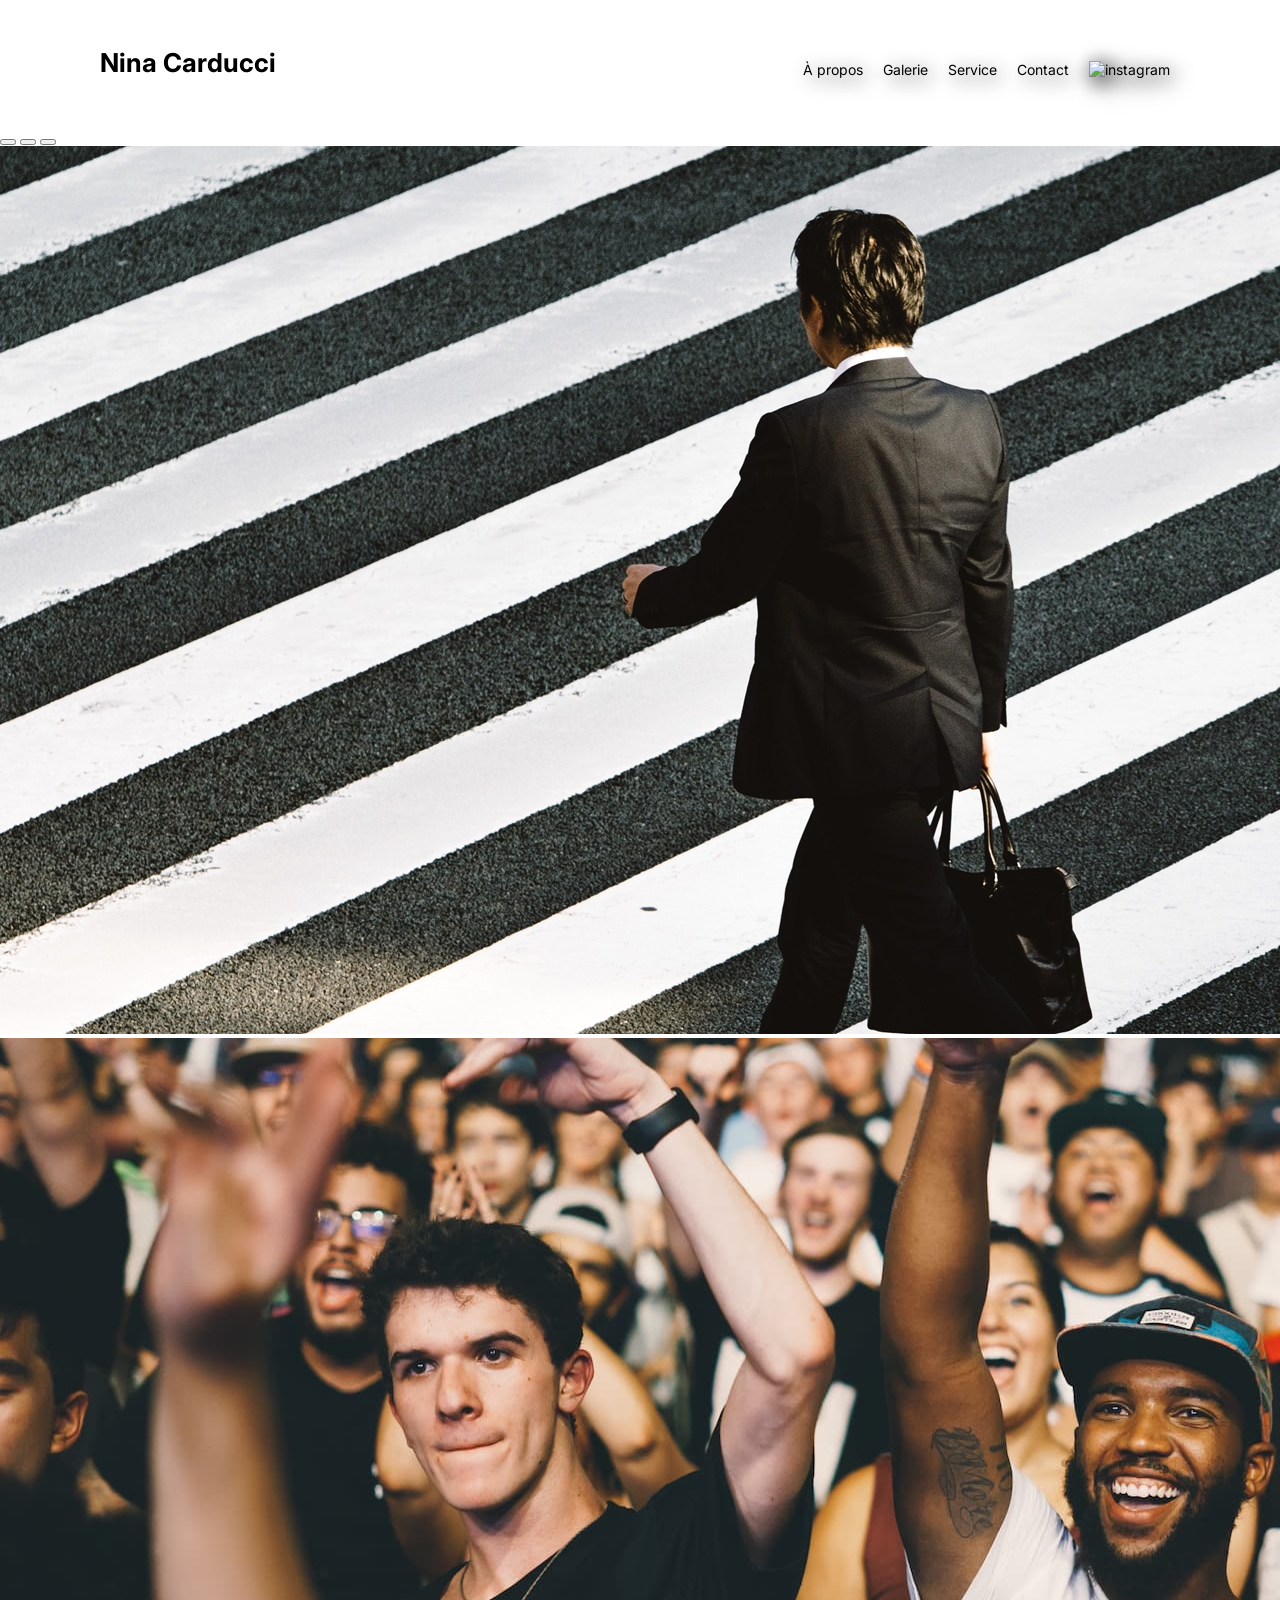
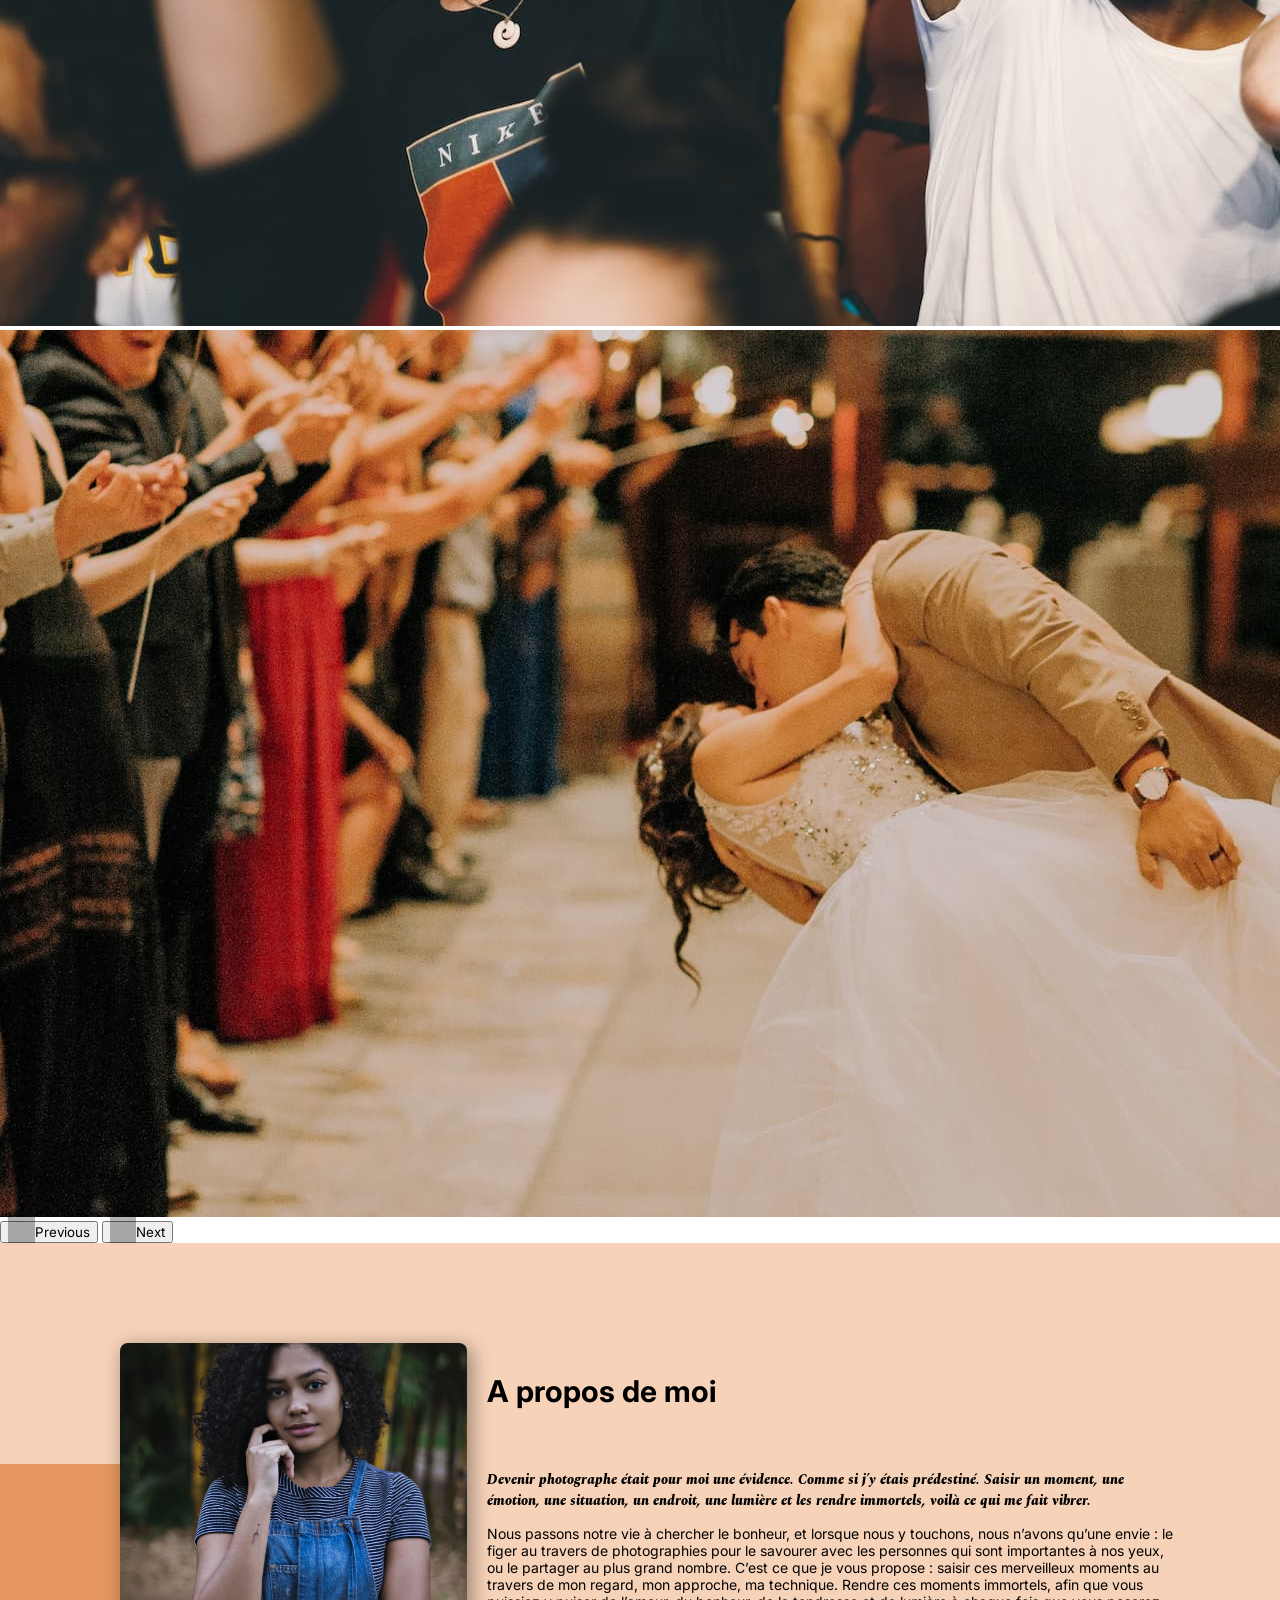
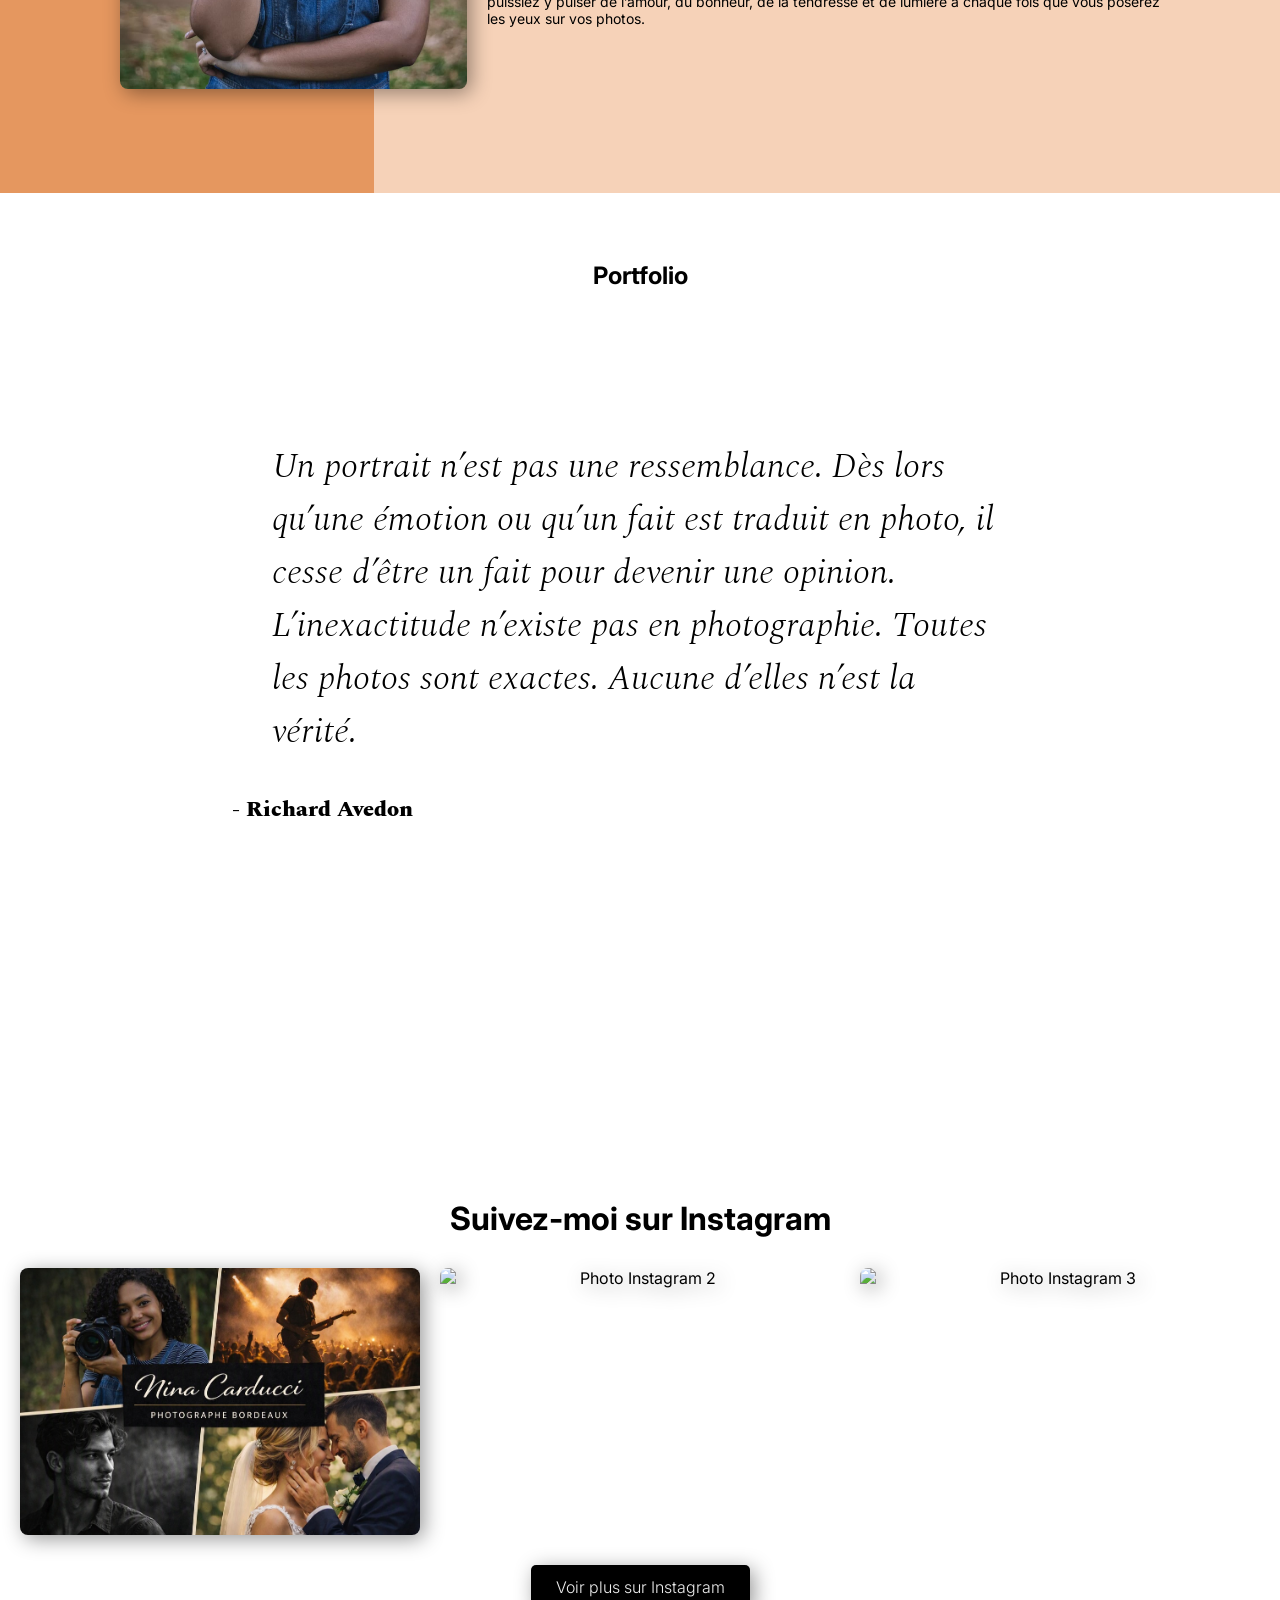
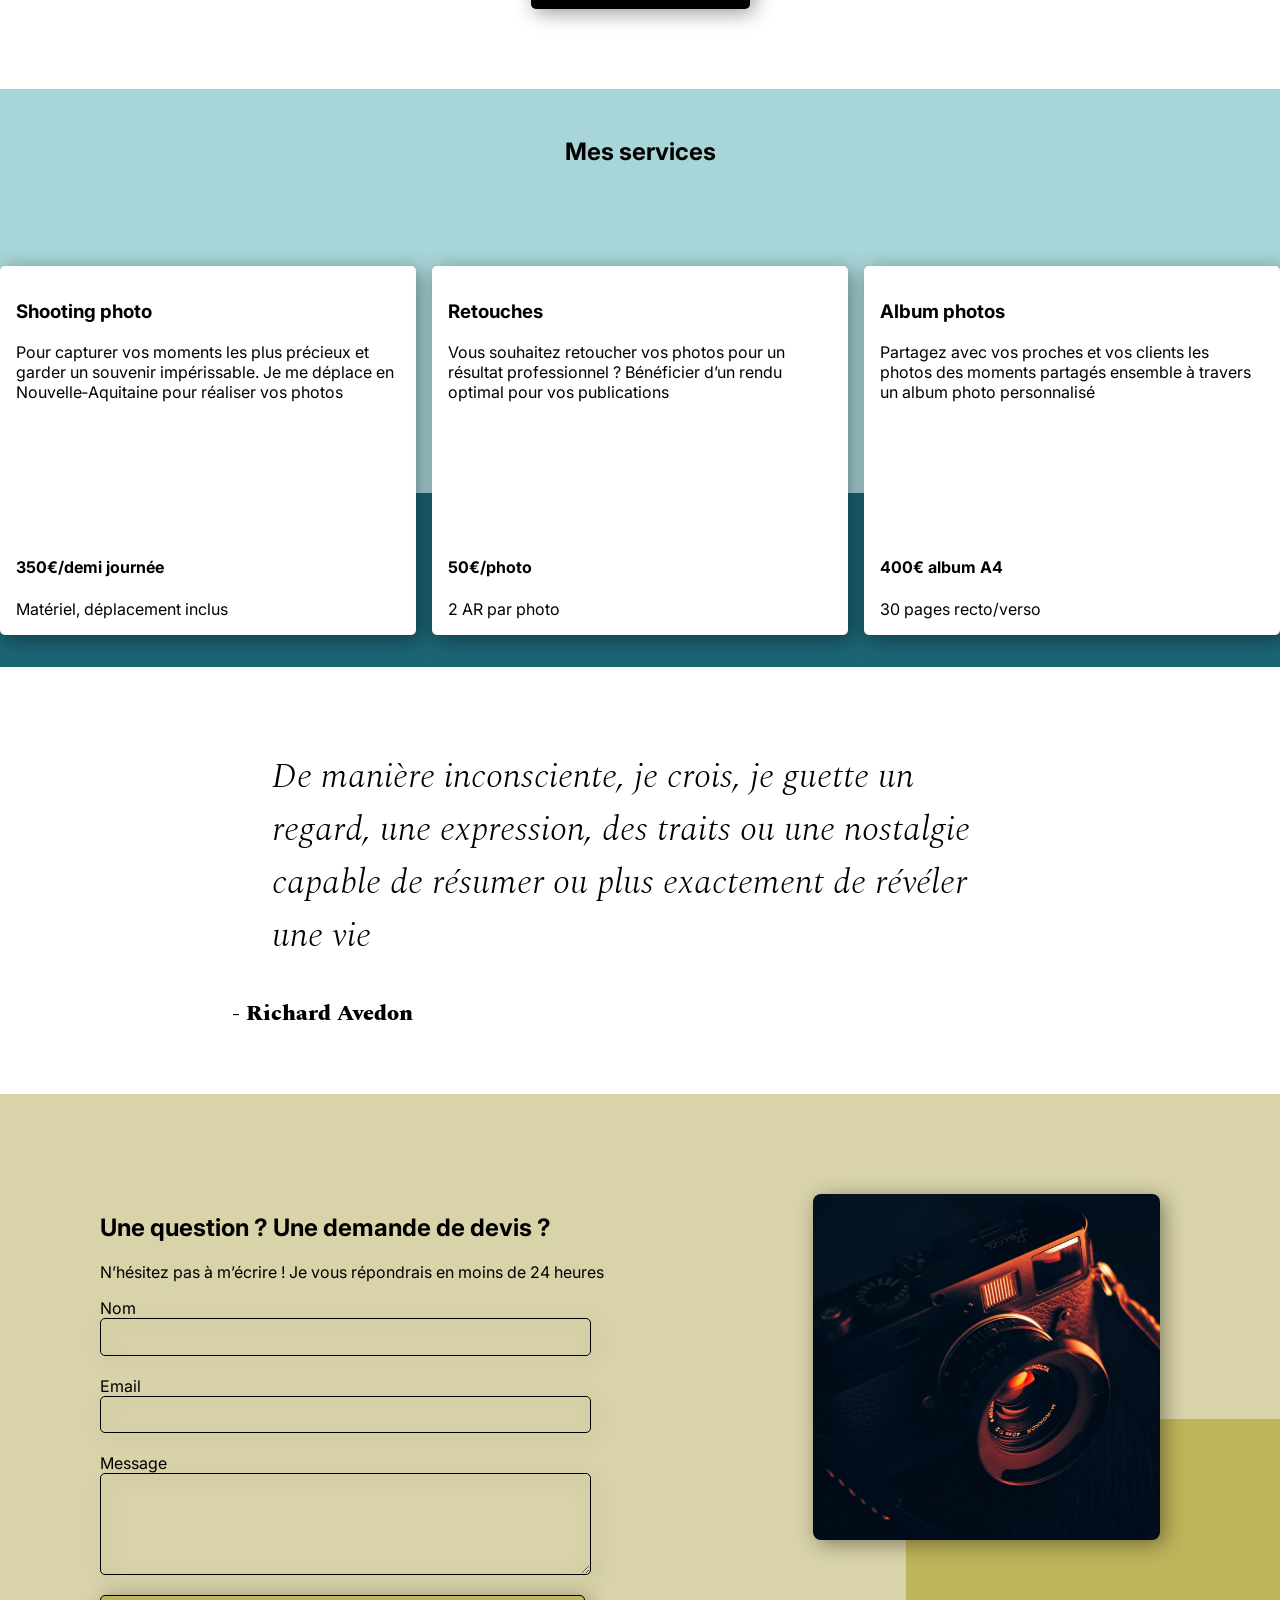
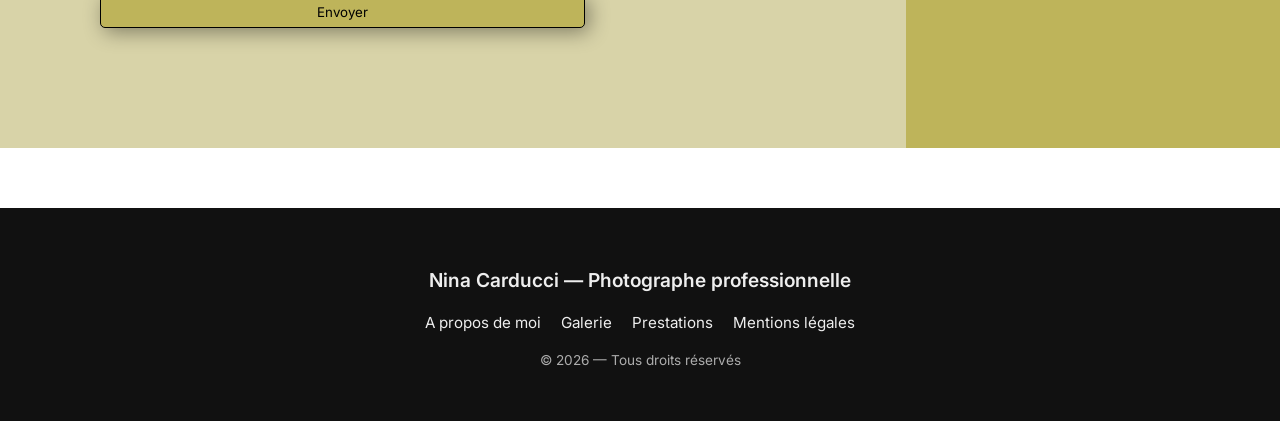
==== index.html @ afb236ce "server sensible casse" ====
<!doctype html>
<html lang="fr">
  <head>
    <meta charset="UTF-8" />
    <title>
      Nina Carducci – Photographie artistique & portraits - Nouvelle-Aquitaine
    </title>
    <meta
      name="description"
      content="Nina Carducci – Shooting photo dès 350€, retouche & albums en Nouvelle-Aquitaine"
    />
    <meta name="viewport" content="width=device-width, initial-scale=1.0" />

    <!-- Open Graph -->
    <meta
      property="og:title"
      content="Nina Carducci – Photographe professionnelle à Bordeaux"
    />
    <meta
      property="og:description"
      content="Photographe spécialisée en portraits, concerts et événements. Découvrez mon portfolio et mes prestations."
    />
    <meta property="og:type" content="website" />
    <meta
      property="og:url"
      content="https://taodev974.github.io/Nina-Carducci-Dev/"
    />
    <meta
      property="og:image"
      content="https://taodev974.github.io/Nina-Carducci-Dev/assets/images/nina-carducci-og.jpg"
    />
    <meta property="og:image:width" content="1200" />
    <meta property="og:image:height" content="630" />
    <meta property="og:locale" content="fr_FR" />

    <!-- Twitter Card -->
    <meta name="twitter:card" content="summary_large_image" />
    <meta
      name="twitter:title"
      content="Nina Carducci – Photographe professionnelle à Bordeaux"
    />
    <meta
      name="twitter:description"
      content="Photographe spécialisée en portraits, concerts et événements. Découvrez mon portfolio et mes prestations."
    />
    <meta
      name="twitter:image"
      content="https://taodev974.github.io/Nina-Carducci-Dev/assets/images/nina-carducci-og.jpg"
    />

    <link rel="stylesheet" href="./assets/bootstrap/bootstrap.css" />
    <link rel="stylesheet" href="./assets/style.css" />

    <link rel="preconnect" href="https://fonts.googleapis.com" />
    <link rel="preconnect" href="https://fonts.gstatic.com" crossorigin />
    <link
      href="https://fonts.googleapis.com/css2?family=Inter&family=Spectral:ital,wght@0,400;1,300;1,400;1,800&display=swap"
      rel="stylesheet"
    />
    <script type="application/ld+json">
      {
        "@context": "https://schema.org",
        "@type": "LocalBusiness",
        "name": "Nina Carducci",
        "image": "https://tonsite.com/assets/images/nina-carducci.jpg",
        "url": "https://taodev974.github.io/Nina-Carducci-Dev/",
        "telephone": "+33 5 56 67 78 89",
        "priceRange": "€€",
        "address": {
          "@type": "PostalAddress",
          "streetAddress": "68 avenue Alsace-Lorraine",
          "addressLocality": "Bordeaux",
          "postalCode": "33200",
          "addressCountry": "FR"
        },
        "geo": {
          "@type": "GeoCoordinates",
          "latitude": 44.846,
          "longitude": -0.58
        },
        "sameAs": ["https://www.instagram.com/ninacarducci.photo"],
        "areaServed": "Nouvelle‑Aquitaine",
        "openingHoursSpecification": {
          "@type": "OpeningHoursSpecification",
          "dayOfWeek": ["Monday", "Tuesday", "Wednesday", "Thursday", "Friday"],
          "opens": "10:00",
          "closes": "19:00"
        },
        "description": "Photographe artistique et portraitiste basée à Bordeaux. Shooting dès 350€, retouches professionnelles et albums."
      }
    </script>
    <script
      src="https://code.jquery.com/jquery-3.4.1.min.js"
      integrity="sha256-CSXorXvZcTkaix6Yvo6HppcZGetbYMGWSFlBw8HfCJo="
      crossorigin="anonymous"
      defer
    ></script>
    <script src="./assets/bootstrap/bootstrap.bundle.min.js" defer></script>

    <script src="./assets/maugallery.js" defer></script>
    <script src="./assets/scripts.js" defer></script>
  </head>
  <body>
    <main>
      <header>
        <div class="top-header">
          <h1 class="name">Nina Carducci</h1>
          <nav>
            <div class="nav">
              <ul>
                <li><a href="#about">À propos</a></li>
                <li><a href="#gallery">Galerie</a></li>
                <li><a href="#services">Service</a></li>
                <li><a href="#contact">Contact</a></li>
                <li>
                  <a
                    class="social-link"
                    href="https://www.instagram.com/ninacarducci.photo/?hl=fr"
                    target="_blank"
                    ><img src="assets/images/instagram.png" alt="instagram"
                  /></a>
                </li>
              </ul>
            </div>
          </nav>
        </div>
        <div id="header">
          <div
            id="carouselExampleIndicators"
            class="carousel slide"
            data-bs-ride="carousel"
          >
            <div class="carousel-indicators">
              <button
                type="button"
                data-bs-target="#carouselExampleIndicators"
                data-bs-slide-to="0"
                class="active"
                aria-current="true"
                aria-label="Slide 1"
              ></button>
              <button
                type="button"
                data-bs-target="#carouselExampleIndicators"
                data-bs-slide-to="1"
                aria-label="Slide 2"
              ></button>
              <button
                type="button"
                data-bs-target="#carouselExampleIndicators"
                data-bs-slide-to="2"
                aria-label="Slide 3"
              ></button>
            </div>
            <div class="carousel-inner">
              <div class="carousel-item active">
                <img
                  src="./assets/images/slider/ryoji-iwata-wUZjnOv7t0g-unsplash-1920.jpg"
                  class="d-block w-100"
                  alt="zone piéton"
                  srcset="
                    ./assets/images/slider/ryoji-iwata-wUZjnOv7t0g-unsplash-1920.webp 2x,
                    ./assets/images/slider/ryoji-iwata-wUZjnOv7t0g-unsplash-1920.jpg  1x
                  "
                />
              </div>
              <div class="carousel-item">
                <img
                  src="./assets/images/slider/nicholas-green-nPz8akkUmDI-unsplash-1920.jpg"
                  class="d-block w-100"
                  alt="Foule concert"
                  srcset="
                    ./assets/images/slider/nicholas-green-nPz8akkUmDI-unsplash-1920.webp 2x,
                    ./assets/images/slider/nicholas-green-nPz8akkUmDI-unsplash-1920.jpg  1x
                  "
                />
              </div>
              <div class="carousel-item">
                <img
                  src="./assets/images/slider/edward-cisneros-3_h6-1NPDGw-unsplash-1920.jpg"
                  class="d-block w-100"
                  alt="Les mariés dansent"
                  srcset="
                    ./assets/images/slider/edward-cisneros-3_h6-1NPDGw-unsplash-1920.webp 2x,
                    ./assets/images/slider/edward-cisneros-3_h6-1NPDGw-unsplash-1920.jpg  1x
                  "
                />
              </div>
            </div>
            <button
              class="carousel-control-prev"
              type="button"
              data-bs-target="#carouselExampleIndicators"
              data-bs-slide="prev"
            >
              <span
                class="carousel-control-prev-icon"
                aria-hidden="true"
              ></span>
              <span class="visually-hidden">Previous</span>
            </button>
            <button
              class="carousel-control-next"
              type="button"
              data-bs-target="#carouselExampleIndicators"
              data-bs-slide="next"
            >
              <span
                class="carousel-control-next-icon"
                aria-hidden="true"
              ></span>
              <span class="visually-hidden">Next</span>
            </button>
          </div>
        </div>
      </header>
      <section id="about">
        <div class="picture left">
          <img
            src="./assets/images/nina-1200.jpg"
            srcset="
              ./assets/images/nina-1200.avif 3x,
              ./assets/images/nina-1200.webp 2x,
              ./assets/images/nina-1200.jpg  1x
            "
            alt="Nina Carducci"
            loading="lazy"
          />
        </div>
        <div id="about-me">
          <h2 class="about-me__title">A propos de moi</h2>
          <p class="about-me__introduction">
            Devenir photographe était pour moi une évidence. Comme si j’y étais
            prédestiné. Saisir un moment, une émotion, une situation, un
            endroit, une lumière et les rendre immortels, voilà ce qui me fait
            vibrer.
          </p>
          <p>
            Nous passons notre vie à chercher le bonheur, et lorsque nous y
            touchons, nous n’avons qu’une envie : le figer au travers de
            photographies pour le savourer avec les personnes qui sont
            importantes à nos yeux, ou le partager au plus grand nombre. C’est
            ce que je vous propose : saisir ces merveilleux moments au travers
            de mon regard, mon approche, ma technique. Rendre ces moments
            immortels, afin que vous puissiez y puiser de l’amour, du bonheur,
            de la tendresse et de lumière à chaque fois que vous poserez les
            yeux sur vos photos.
          </p>
        </div>
      </section>
      <section id="gallery">
        <h2 class="title">Portfolio</h2>
        <div class="container py-3">
          <div class="gallery" style="display: none">
            <img
              data-gallery-tag="Concert"
              class="gallery-item"
              src="./assets/images/gallery/concerts/aaron-paul-wnX-fXzB6Cw-unsplash-1920.jpg"
              loading="lazy"
              srcset="
                ./assets/images/gallery/concerts/aaron-paul-wnX-fXzB6Cw-unsplash-1920.webp 2x,
                ./assets/images/gallery/concerts/aaron-paul-wnX-fXzB6Cw-unsplash-1920.jpg  1x
              "
              alt=" Concert en salle, avec une scène et une structure circulaire au plafond"
            />
            <img
              data-gallery-tag="Entreprises"
              class="gallery-item"
              src="./assets/images/gallery/entreprise/ali-morshedlou-WMD64tMfc4k-unsplash-1920.jpg"
              loading="lazy"
              srcset="
                ./assets/images/gallery/entreprise/ali-morshedlou-WMD64tMfc4k-unsplash-1920.webp 2x,
                ./assets/images/gallery/entreprise/ali-morshedlou-WMD64tMfc4k-unsplash-1920.jpg  1x
              "
              alt="Portrait d’un homme en costume sombre, sur fond urbain flou."
            />
            <img
              data-gallery-tag="Entreprises"
              class="gallery-item"
              src="./assets/images/gallery/entreprise/jason-goodman-tHO1_OuKbg0-unsplash-1920.jpg"
              loading="lazy"
              srcset="
                ./assets/images/gallery/entreprise/jason-goodman-tHO1_OuKbg0-unsplash-1920.webp 2x,
                ./assets/images/gallery/entreprise/jason-goodman-tHO1_OuKbg0-unsplash-1920.jpg  1x
              "
              alt=" Femme souriante assise dans un bureau lumineux, avec des collègues flous au premier plan."
            />
            <img
              data-gallery-tag="Mariages"
              class="gallery-item"
              src="./assets/images/gallery/mariage/hannah-busing-RvF2R_qMpRk-unsplash-800.jpg"
              loading="lazy"
              alt="mariage-1"
              srcset="
                ./assets/images/gallery/mariage/hannah-busing-RvF2R_qMpRk-unsplash-1200.webp 2x,
                ./assets/images/gallery/mariage/hannah-busing-RvF2R_qMpRk-unsplash-800.jpg   1x
              "
            />
            <img
              data-gallery-tag="Portrait"
              class="gallery-item"
              src="./assets/images/gallery/portraits/ade-tunji-rVkhWWZFAtQ-unsplash-1200.jpg"
              loading="lazy"
              srcset="
                ./assets/images/gallery/portraits/ade-tunji-rVkhWWZFAtQ-unsplash-1200.webp 2x,
                ./assets/images/gallery/portraits/ade-tunji-rVkhWWZFAtQ-unsplash-1200.jpg  1x
              "
              alt="Portrait africain"
            />
            <img
              data-gallery-tag="Mariages"
              class="gallery-item"
              src="./assets/images/gallery/mariage/jakob-owens-SiniLJkXhMc-unsplash-1200.jpg"
              alt="Photos des mariés"
              loading="lazy"
              srcset="
                ./assets/images/gallery/mariage/jakob-owens-SiniLJkXhMc-unsplash-1200.webp 2x,
                ./assets/images/gallery/mariage/jakob-owens-SiniLJkXhMc-unsplash-1200.jpg  1x
              "
            />

            <img
              data-gallery-tag="Portrait"
              class="gallery-item"
              src="./assets/images/gallery/portraits/nino-van-prattenburg--443cl1uR_8-unsplash-1200.jpg"
              alt="Portrait-2"
              loading="lazy"
              srcset="
                ./assets/images/gallery/portraits/nino-van-prattenburg--443cl1uR_8-unsplash-1200.webp 2x,
                ./assets/images/gallery/portraits/nino-van-prattenburg--443cl1uR_8-unsplash-1200.jpg  1x
              "
            />
            <img
              data-gallery-tag="Concert"
              class="gallery-item"
              src="./assets/images/gallery/concerts/austin-neill-hgO1wFPXl3I-unsplash-1920.jpg"
              loading="lazy"
              alt="Live concert"
              srcset="
                ./assets/images/gallery/concerts/austin-neill-hgO1wFPXl3I-unsplash-1920.webp 2x,
                ./assets/images/gallery/concerts/austin-neill-hgO1wFPXl3I-unsplash-1920.jpg  1x
              "
            />
            <img
              data-gallery-tag="Entreprises"
              class="gallery-item"
              src="./assets/images/gallery/entreprise/mateus-campos-felipe-Fsgzm8N0hIY-unsplash-1200.jpg"
              loading="lazy"
              alt="Collaboratrice en activité"
              srcset="
                ./assets/images/gallery/entreprise/mateus-campos-felipe-Fsgzm8N0hIY-unsplash-1200.webp 2x,
                ./assets/images/gallery/entreprise/mateus-campos-felipe-Fsgzm8N0hIY-unsplash-1200.jpg  1x
              "
            />
          </div>
        </div>
        <div class="quote">
          <figure>
            <blockquote>
              <p class="quote__text">
                Un portrait n’est pas une ressemblance. Dès lors qu’une émotion
                ou qu’un fait est traduit en photo, il cesse d’être un fait pour
                devenir une opinion. L’inexactitude n’existe pas en
                photographie. Toutes les photos sont exactes. Aucune d’elles
                n’est la vérité.
              </p>
            </blockquote>
            <figcaption class="quote__author">- Richard Avedon</figcaption>
          </figure>
        </div>
      </section>
      <section id="instagram" class="instagram-section">
        <h2>Suivez-moi sur Instagram</h2>

        <div class="instagram-grid">
          <img
            src="./assets/images/nina-carducci-og.jpg"
            srcset="
              ./assets/images/nina-carducci-og.webp 2x,
              ./assets/images/nina-carducci-og.jpg  1x
            "
            loading="lazy"
            alt="Photo Instagram 1"
          />
          <img
            src="./assets/images/gallery/Partenariat.jpg"
            srcset="
              ./assets/images/gallery/partenariat.webp 2x,
              ./assets/images/gallery/partenariat.jpg  1x
            "
            alt="Photo Instagram 2"
            loading="lazy"
          />
          <img
            src="./assets/images/gallery/couple-nature.jpg"
            srcset="
              ./assets/images/gallery/couple-nature.webp 2x,
              ./assets/images/gallery/couple-nature.jpg  1x
            "
            alt="Photo Instagram 3"
            loading="lazy"
          />
        </div>

        <div class="instagram-btn-wrapper">
          <a href="#" class="instagram-btn">Voir plus sur Instagram</a>
        </div>
      </section>
      <section id="services">
        <h2 class="title">Mes services</h2>
        <div class="container">
          <div class="service">
            <div class="service__description">
              <h3>Shooting photo</h3>
              <p>
                Pour capturer vos moments les plus précieux et garder un
                souvenir impérissable. Je me déplace en Nouvelle‑Aquitaine pour
                réaliser vos photos
              </p>
            </div>
            <div class="service__price">
              <h4>350€/demi journée</h4>
              <span>Matériel, déplacement inclus</span>
            </div>
          </div>
          <div class="service">
            <div class="service__description">
              <h3>Retouches</h3>
              <p>
                Vous souhaitez retoucher vos photos pour un résultat
                professionnel ? Bénéficier d’un rendu optimal pour vos
                publications
              </p>
            </div>
            <div class="service__price">
              <h4>50€/photo</h4>
              <span>2 AR par photo</span>
            </div>
          </div>
          <div class="service">
            <div class="service__description">
              <h3>Album photos</h3>
              <p>
                Partagez avec vos proches et vos clients les photos des moments
                partagés ensemble à travers un album photo personnalisé
              </p>
            </div>
            <div class="service__price">
              <h4>400€ album A4</h4>
              <span>30 pages recto/verso</span>
            </div>
          </div>
        </div>
      </section>
      <div class="quote">
        <figure>
          <blockquote>
            <p class="quote__text">
              De manière inconsciente, je crois, je guette un regard, une
              expression, des traits ou une nostalgie capable de résumer ou plus
              exactement de révéler une vie
            </p>
          </blockquote>
          <figcaption class="quote__author">- Richard Avedon</figcaption>
        </figure>
      </div>
      <section id="contact">
        <div class="container">
          <div class="form-container">
            <h2>Une question ? Une demande de devis ?</h2>
            <p>
              N’hésitez pas à m’écrire ! Je vous répondrais en moins de 24
              heures
            </p>
            <form action="#" method="post">
              <label for="nom">Nom</label>
              <input type="text" name="nom" id="nom" />
              <label for="email">Email</label>
              <input type="email" name="email" id="email" />
              <label for="message">Message</label>
              <textarea
                name="message"
                id="message"
                cols="30"
                rows="10"
              ></textarea>
              <input type="submit" value="Envoyer" />
            </form>
          </div>
          <div class="picture right">
            <img
              src="./assets/images/camera-1200.jpg"
              alt="Appareil photo : objectif"
              loading="lazy"
              srcset="
                ./assets/images/camera-1200.webp 2x,
                ./assets/images/camera-1200.jpg  1x
              "
            />
          </div>
        </div>
      </section>
    </main>
    <footer class="footer">
      <div class="footer__content">
        <p class="footer__name">Nina Carducci — Photographe professionnelle</p>

        <ul class="footer__links">
          <li><a href="#about">A propos de moi</a></li>
          <li><a href="#gallery">Galerie</a></li>
          <li><a href="#services">Prestations</a></li>
          <li><a href="mentions-legales.html">Mentions légales</a></li>
        </ul>

        <p class="footer__copyright">
          © <span id="year"></span> — Tous droits réservés
        </p>
      </div>
    </footer>
    <script>
      document.getElementById("year").textContent = new Date().getFullYear();
    </script>
  </body>
</html>
---- assets/style.css ----
body {
  max-width: 1920px;
  margin: auto;
}
* {
  font-family: "Inter";
  font-style: normal;
}
.top-header {
  background-color: white;
  position: sticky;
  top: 0;
  z-index: 1000;
  display: flex;
  justify-content: space-between;
  padding-inline: 100px;
  padding-block: 30px;
  align-items: center;
}

.top-header .name {
  font-size: 26px;
}

.nav ul {
  display: flex;
  list-style-type: none;
  font-size: 14px;
  margin-bottom: 0;
}

.nav li {
  padding-inline: 10px;
  filter: drop-shadow(4px 4px 10px rgba(0, 0, 0, 0.4));
}

.nav a {
  text-decoration: none;
  color: #000;
  filter: drop-shadow(4px 4px 10px rgba(0, 0, 0, 0.4));
  white-space: nowrap;
}

.social-link img {
  width: 20px;
  filter: drop-shadow(4px 4px 10px rgba(0, 0, 0, 0.4));
}

#about {
  display: flex;
  background-color: #f6d2b8;
  padding-inline: 100px;
  padding-block: 100px;
  position: relative;
}

.picture.left::before {
  content: " ";
  background-color: #e5975f;
  width: 374px;
  height: 329px;
  position: absolute;
  bottom: 0;
  left: 0;
  z-index: -1;
}

.picture {
  flex: 1;
  margin: 0 20px;
  z-index: 0;
}

.picture img {
  width: 100%;
  border-radius: 8px;
  filter: drop-shadow(4px 4px 10px rgba(0, 0, 0, 0.4));
}
#about-me {
  flex: 2;
}
.about-me__title {
  margin-top: 1em;
  margin-bottom: 60px;
  font-size: 30px;
}
.about-me__introduction {
  font-family: "Spectral";
  font-weight: 800;
  font-style: italic;
  width: 100%;
}
#about-me p {
  width: 100%;
  font-size: 14px;
  object-fit: contain;
}
#about-me h3 {
  font-size: 16px;
}

#gallery {
  min-height: 100vh;
}
.title {
  text-align: center;
  padding-block: 2em;
}
.gallery .nav {
  justify-content: center;
}
.nav-pills .nav-link.active,
.nav-pills .show > .nav-link {
  color: rgb(0, 0, 0, 1);
  background-color: #beb45a;
  border-radius: 6px;
  z-index: 6;
  filter: drop-shadow(4px 4px 10px rgba(0, 0, 0, 0.1));
}
.nav-pills .nav-link {
  color: #000;
  cursor: pointer;
  filter: drop-shadow(4px 4px 10px rgba(0, 0, 0, 0.2));
}
.item-column {
  position: relative;
  margin-bottom: 0 !important;
  padding: 0;
}
.item-column::after {
  content: "";
  display: block;
  padding-bottom: 100%;
}
.gallery-item {
  position: absolute;
  width: 100%;
  height: 100%;
  object-fit: cover;
  padding: 0.5em;
}

img.gallery-item.img-fluid {
  filter: drop-shadow(4px 4px 10px rgba(0, 0, 0, 0.4));
  border-radius: 15px;
}
.mg-prev,
.mg-next {
  width: 30px;
  height: 30px;
  border-radius: 00%;
  justify-content: center;
  align-items: center;
  display: flex;
  font-size: 24px;
}

.quote {
  font-family: "Spectral";
  font-style: italic;
  width: 70%;
  margin: auto;
  padding-block: 3em;
}
.quote__text {
  font-family: Spectral;
  font-style: italic;
  font-weight: 300;
  font-size: 35px;
}
.quote__author {
  font-family: Spectral;
  font-weight: 800;
  font-size: 22px;
}

#services {
  margin: auto;
  background-color: #a8d5d8;
  position: relative;
}
#services .container::before {
  content: " ";
  background-color: #1c6474;
  position: absolute;
  width: 100%;
  height: 30%;
  bottom: 0;
  left: 0;
  z-index: 0;
}

#services .container {
  justify-content: space-between;
  display: flex;
  padding: 2em 0;
}

.service {
  background-color: white;
  max-width: 390px;
  width: 30%;
  height: 337px;
  padding: 1em;
  display: flex;
  flex-direction: column;
  justify-content: space-between;
  z-index: 1;
}

div.service {
  filter: drop-shadow(4px 4px 10px rgba(0, 0, 0, 0.4));
  border-radius: 5px;
}
#contact {
  margin: auto;
  background-color: #d8d3a8;
  position: relative;
  padding-inline: 100px;
  padding-block: 100px;
}

#contact .container {
  display: flex;
}
.picture.right::before {
  content: " ";
  background-color: #beb45a;
  width: 374px;
  height: 329px;
  position: absolute;
  bottom: 0;
  right: 0;
  z-index: -1;
}
.form-container {
  flex: 2;
}
form {
  display: flex;
  flex-direction: column;
  width: 70%;
  align-items: flex-start;
}

form input,
textarea {
  border-radius: 5px;
  filter: drop-shadow(4px 4px 10px rgba(0, 0, 0, 0.4));
}

form input {
  width: 100%;
  background-color: transparent;
  border: solid 1px;
  height: 2.5em;
  margin-bottom: 20px;
}

form textarea {
  width: 100%;
  background-color: transparent;
  border: solid 1px;
  height: 5em;
  line-height: 2.5em;
  font-size: 1.2em;
  margin-bottom: 20px;
}
input[type="submit"] {
  background-color: #beb45a;
  padding: 0.5em 1em;
}

@media all and (max-width: 1180px) {
  .picture {
    flex: 2;
  }
  #about,
  #contact .container {
    align-items: center;
  }
  .about-me__title {
    margin-top: 0;
    margin-bottom: 1em;
  }
  #about-me h4,
  #about-me p {
    width: 100%;
  }
  .instagram-section {
    padding: 50px 20px;
  }
  .instagram-grid {
    grid-template-columns: repeat(auto-fit, minmax(220px, 1fr));
    gap: 18px;
  }
  .instagram-section h2 {
    font-size: 1.8rem;
  }
}

@media all and (max-width: 1000px) {
  #about {
    flex-direction: column;
  }
  .picture {
    width: 50%;
  }
  .picture.left::before {
    width: 100%;
    height: 30%;
    position: absolute;
    bottom: auto;
    top: 0;
    left: 0;
    z-index: -1;
  }
  .about-me__title {
    text-align: center;
    margin-top: 1em;
  }
  #services .container {
    flex-direction: column;
  }
  .service {
    width: 100%;
    max-width: 100%;
    height: auto;
    margin: 2em 0;
  }
  .service__description {
    margin-bottom: 1em;
  }

  #services .container::before {
    width: 30%;
    height: 100%;
    bottom: 0;
    right: 0;
    left: auto;
    z-index: 0;
  }

  #contact .container {
    flex-direction: column;
  }
  #contact .picture.right {
    margin-top: 1em;
  }
  .picture.right::before {
    width: 100%;
    height: 30%;
    position: absolute;
    bottom: 0;
    right: 0;
    z-index: -1;
  }
  .instagram-grid {
    grid-template-columns: repeat(auto-fit, minmax(200px, 1fr));
    gap: 16px;
  }
  .instagram-section h2 {
    font-size: 1.6rem;
  }
}

@media all and (max-width: 650px) {
  .top-header {
    flex-direction: column;
    padding-inline: 0;
  }
  .top-header .nav,
  .top-header .nav ul {
    width: 100%;
    padding: 0 0 0 0;
  }
  .top-header .nav li {
    flex: 1;
    padding-block: 1em;
    text-align: center;
  }
  .picture.left::before,
  .picture.right::before {
    height: 150px;
  }
  #services .container {
    align-items: center;
  }
  .service {
    max-width: 90%;
  }
  #about,
  #contact {
    padding-inline: 2em;
    padding-block: 2em;
  }

  #about-me .about-me__introduction {
    font-size: 16px;
    margin: 0 0 8px;
  }
  form {
    width: 100%;
  }
  .picture {
    width: 80%;
  }

  .instagram-grid {
    grid-template-columns: repeat(auto-fit, minmax(150px, 1fr));
    gap: 14px;
  }

  .instagram-section {
    padding: 40px 15px;
  }

  .instagram-section h2 {
    font-size: 1.4rem;
  }

  .instagram-btn {
    padding: 10px 20px;
    font-size: 0.9rem;
  }
}

.carousel-control-prev-icon,
.carousel-control-next-icon {
  background-color: rgb(0, 0, 0, 0.3);
  border-radius: 5px;
  z-index: 5;
  width: auto;
  padding: 1em;
  scale: 1.5em;
}
.carousel-control-prev-icon:hover,
.carousel-control-next-icon:hover {
  background-color: rgb(0, 0, 0, 0.9);
  border-radius: 5px;
  scale: 1.5em;
}

/*****Footer*****/

.footer {
  background: #111;
  color: #eee;
  padding: 40px 20px;
  text-align: center;
  margin-top: 60px;
}

.footer__name {
  font-size: 1.2rem;
  margin-bottom: 20px;
  font-weight: 600;
}

.footer__links {
  list-style: none;
  padding: 0;
  margin: 20px 0;
  display: flex;
  justify-content: center;
  gap: 20px;
}

.footer__links a {
  color: #eee;
  text-decoration: none;
  font-size: 0.95rem;
}

.footer__links a:hover {
  text-decoration: none;
}

.footer__copyright {
  margin-top: 20px;
  font-size: 0.85rem;
  opacity: 0.7;
}

/*************intagram **************/
.instagram-section {
  text-align: center;
  padding: 60px 20px;
}

.instagram-section h2 {
  font-size: 2rem;
  margin-bottom: 30px;
}

.instagram-grid {
  display: grid;
  grid-template-columns: repeat(auto-fit, minmax(250px, 1fr));
  gap: 20px;
  margin-bottom: 30px;
}

.instagram-grid img {
  width: 100%;
  height: auto;
  border-radius: 8px;
  object-fit: cover;
  filter: drop-shadow(4px 4px 10px rgba(0, 0, 0, 0.4));
}

.instagram-btn-wrapper {
  margin-top: 20px;
}

.instagram-btn {
  display: inline-block;
  padding: 12px 25px;
  background-color: #000;
  color: #eee;
  text-decoration: none;
  border-radius: 5px;
  font-weight: 300;
  transition: 0.3s;
  filter: drop-shadow(4px 4px 10px rgba(0, 0, 0, 0.4));
}

.instagram-btn:hover {
  background-color: #beb45a;
  color: #000;
  /* font-weight: 600; */
}
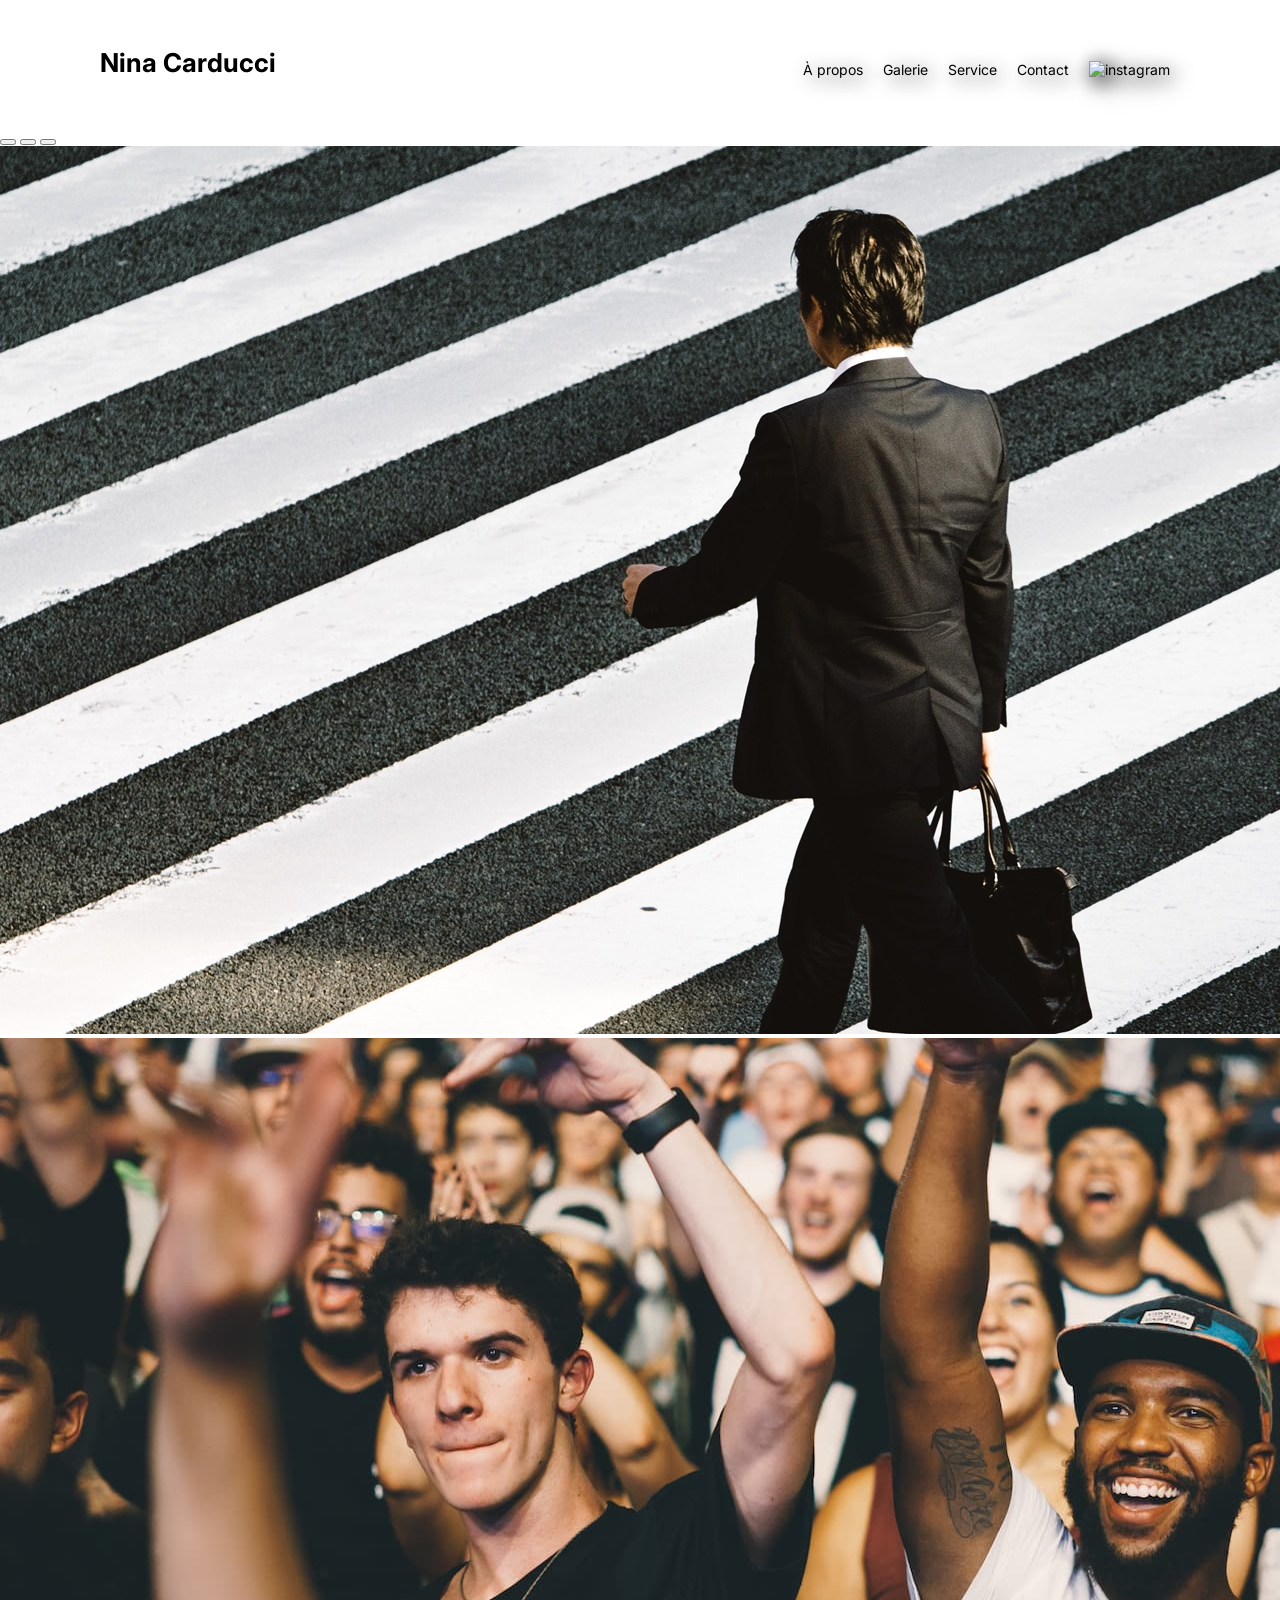
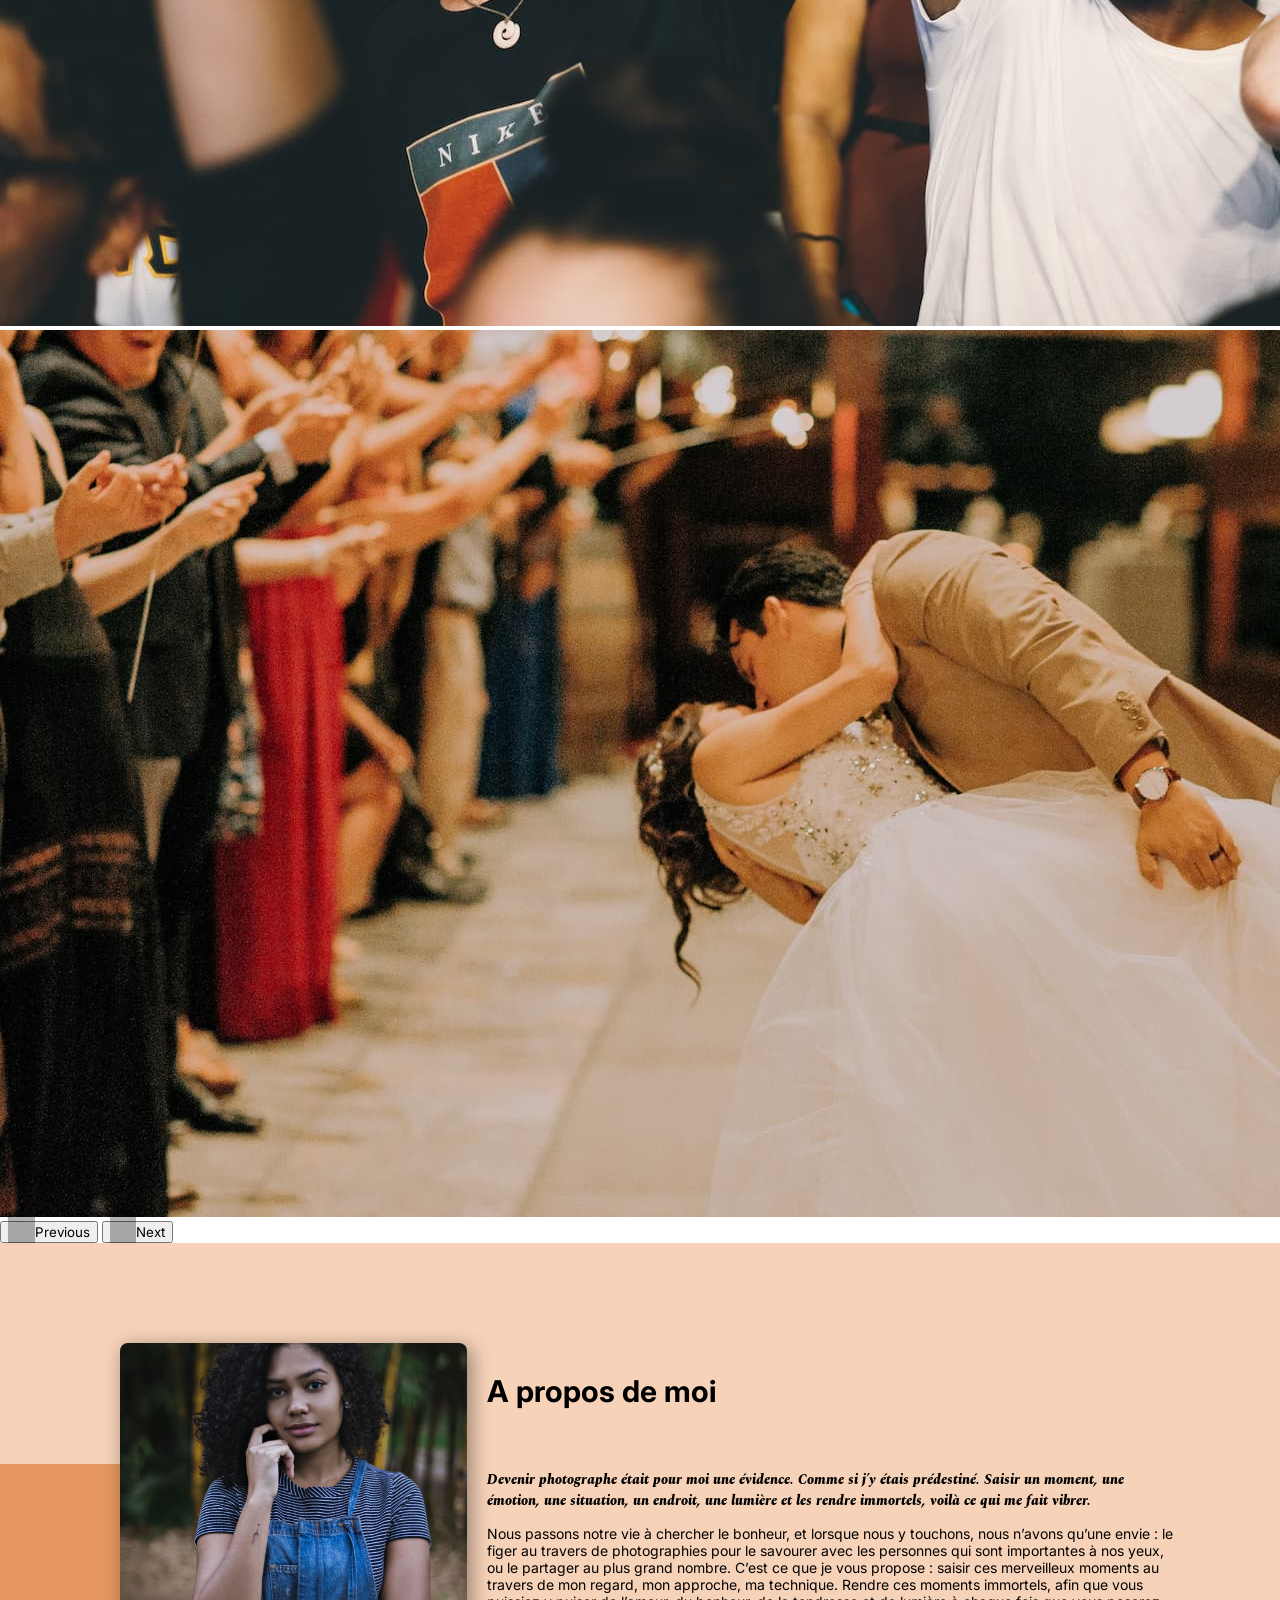
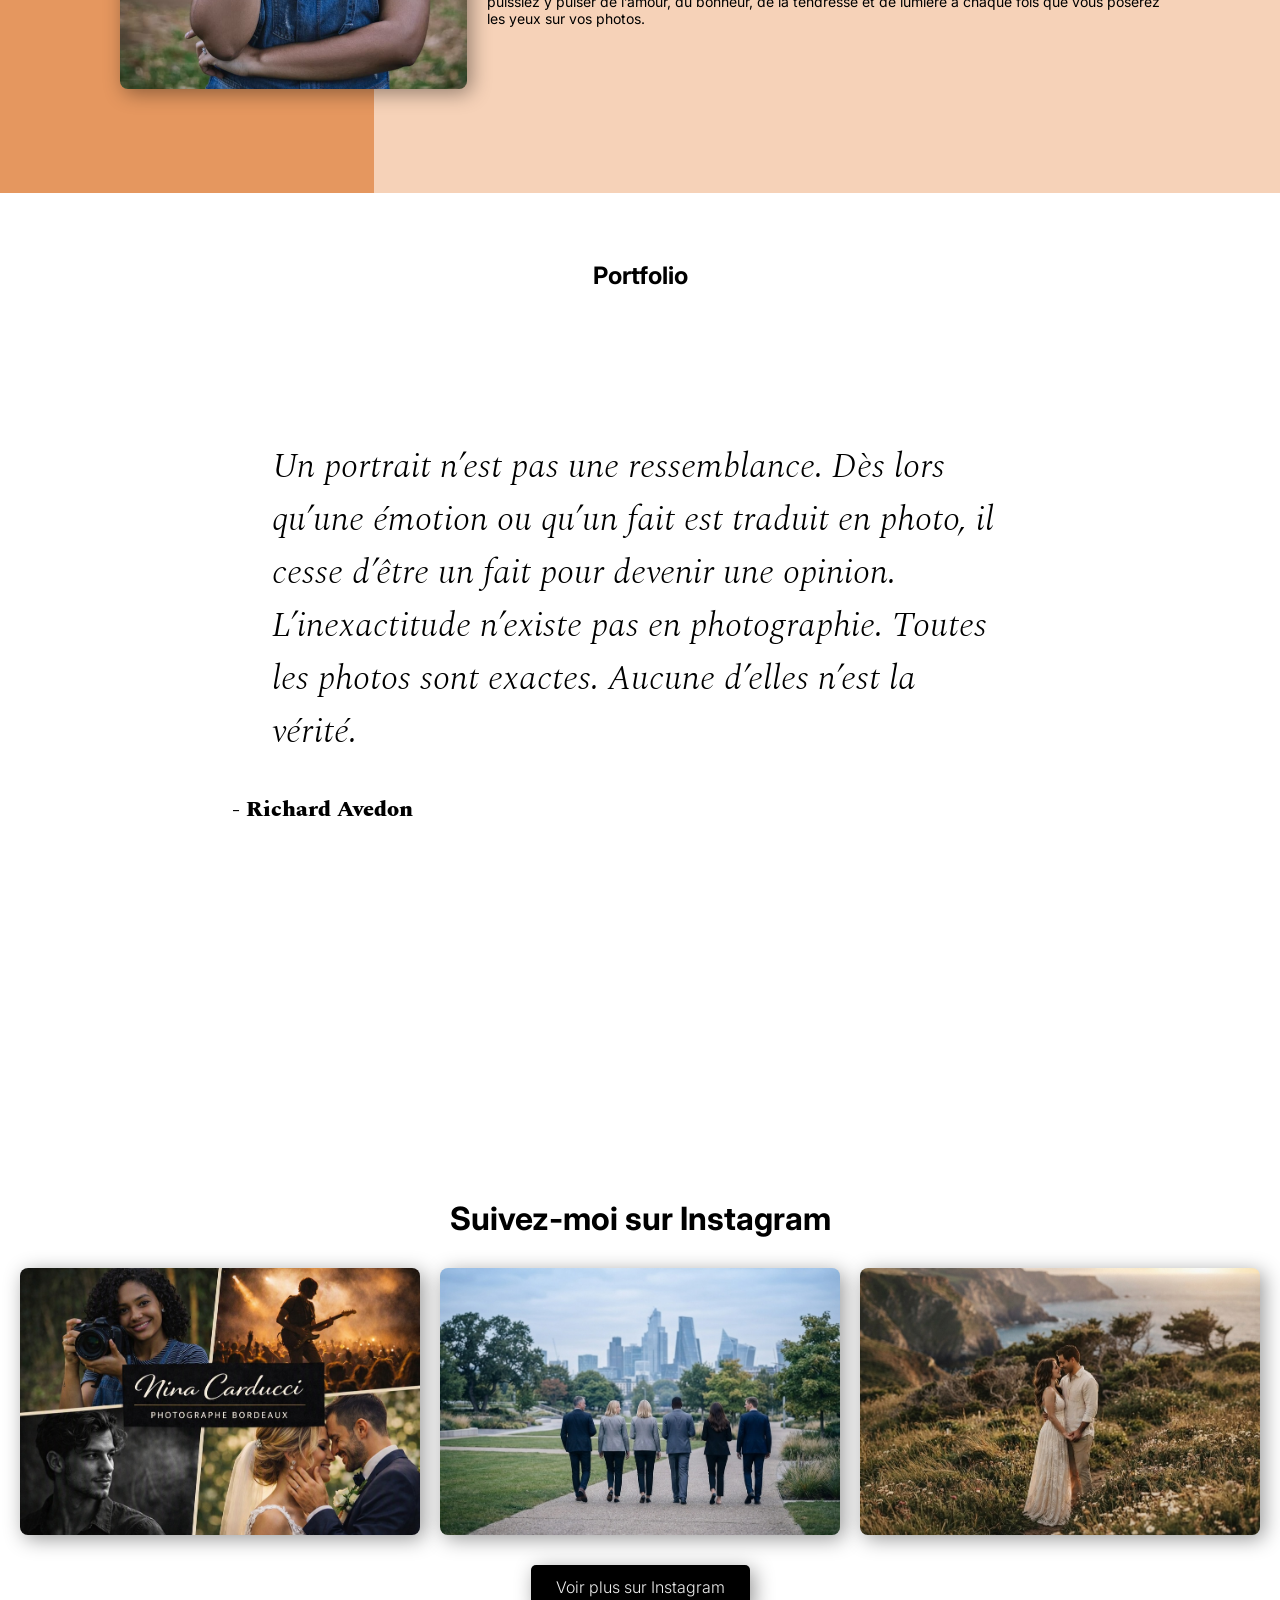
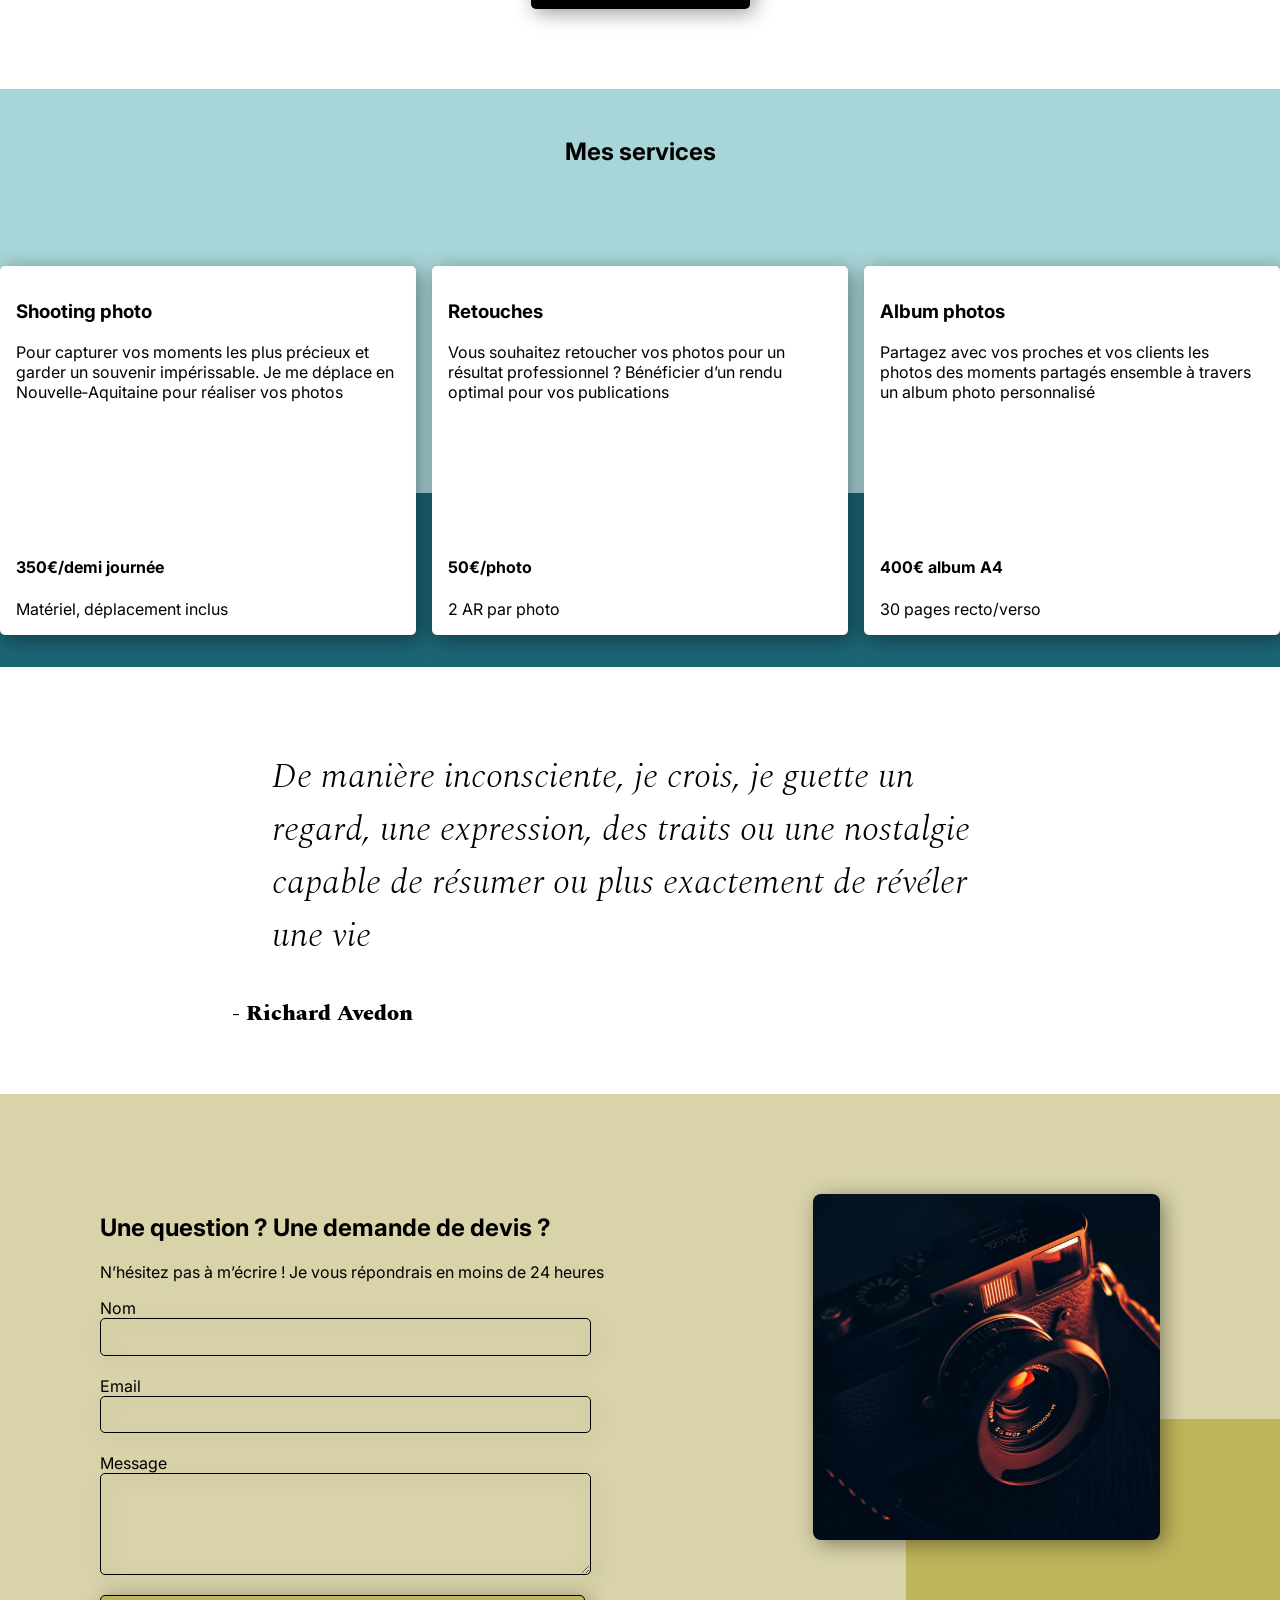
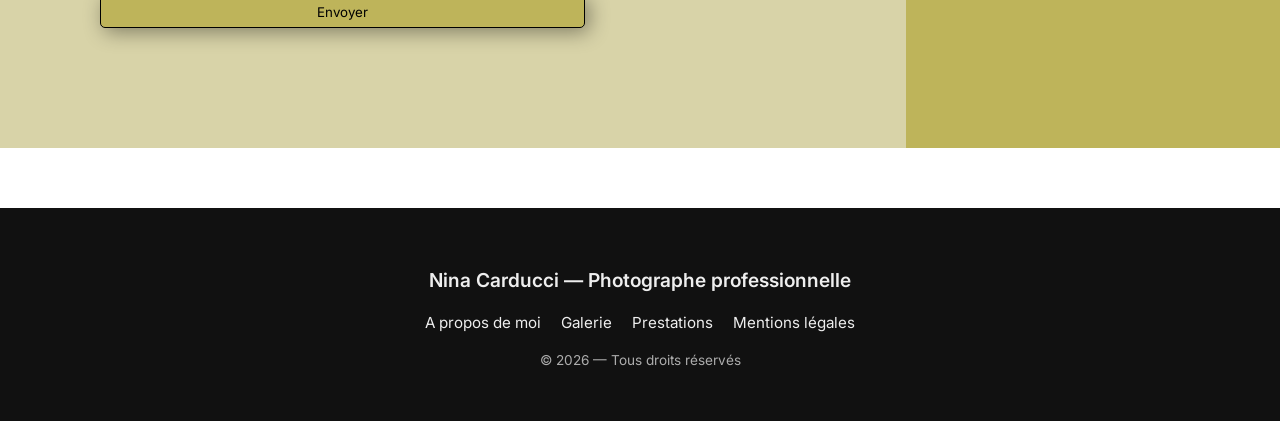
==== commit 937e305b: "github bug  casse part1" ====
--- a/index.html
+++ b/index.html
@@ -385,17 +385,17 @@
           <img
             src="./assets/images/gallery/Partenariat.jpg"
             srcset="
-              ./assets/images/gallery/partenariat.webp 2x,
-              ./assets/images/gallery/partenariat.jpg  1x
+              ./assets/images/gallery/partenariat-temp.webp 2x,
+              ./assets/images/gallery/partenariat-temp.jpg  1x
             "
             alt="Photo Instagram 2"
             loading="lazy"
           />
           <img
-            src="./assets/images/gallery/couple-nature.jpg"
+            src="./assets/images/gallery/couple-nature-temp.jpg"
             srcset="
-              ./assets/images/gallery/couple-nature.webp 2x,
-              ./assets/images/gallery/couple-nature.jpg  1x
+              ./assets/images/gallery/couple-nature-temp.webp 2x,
+              ./assets/images/gallery/couple-nature-temp.jpg  1x
             "
             alt="Photo Instagram 3"
             loading="lazy"
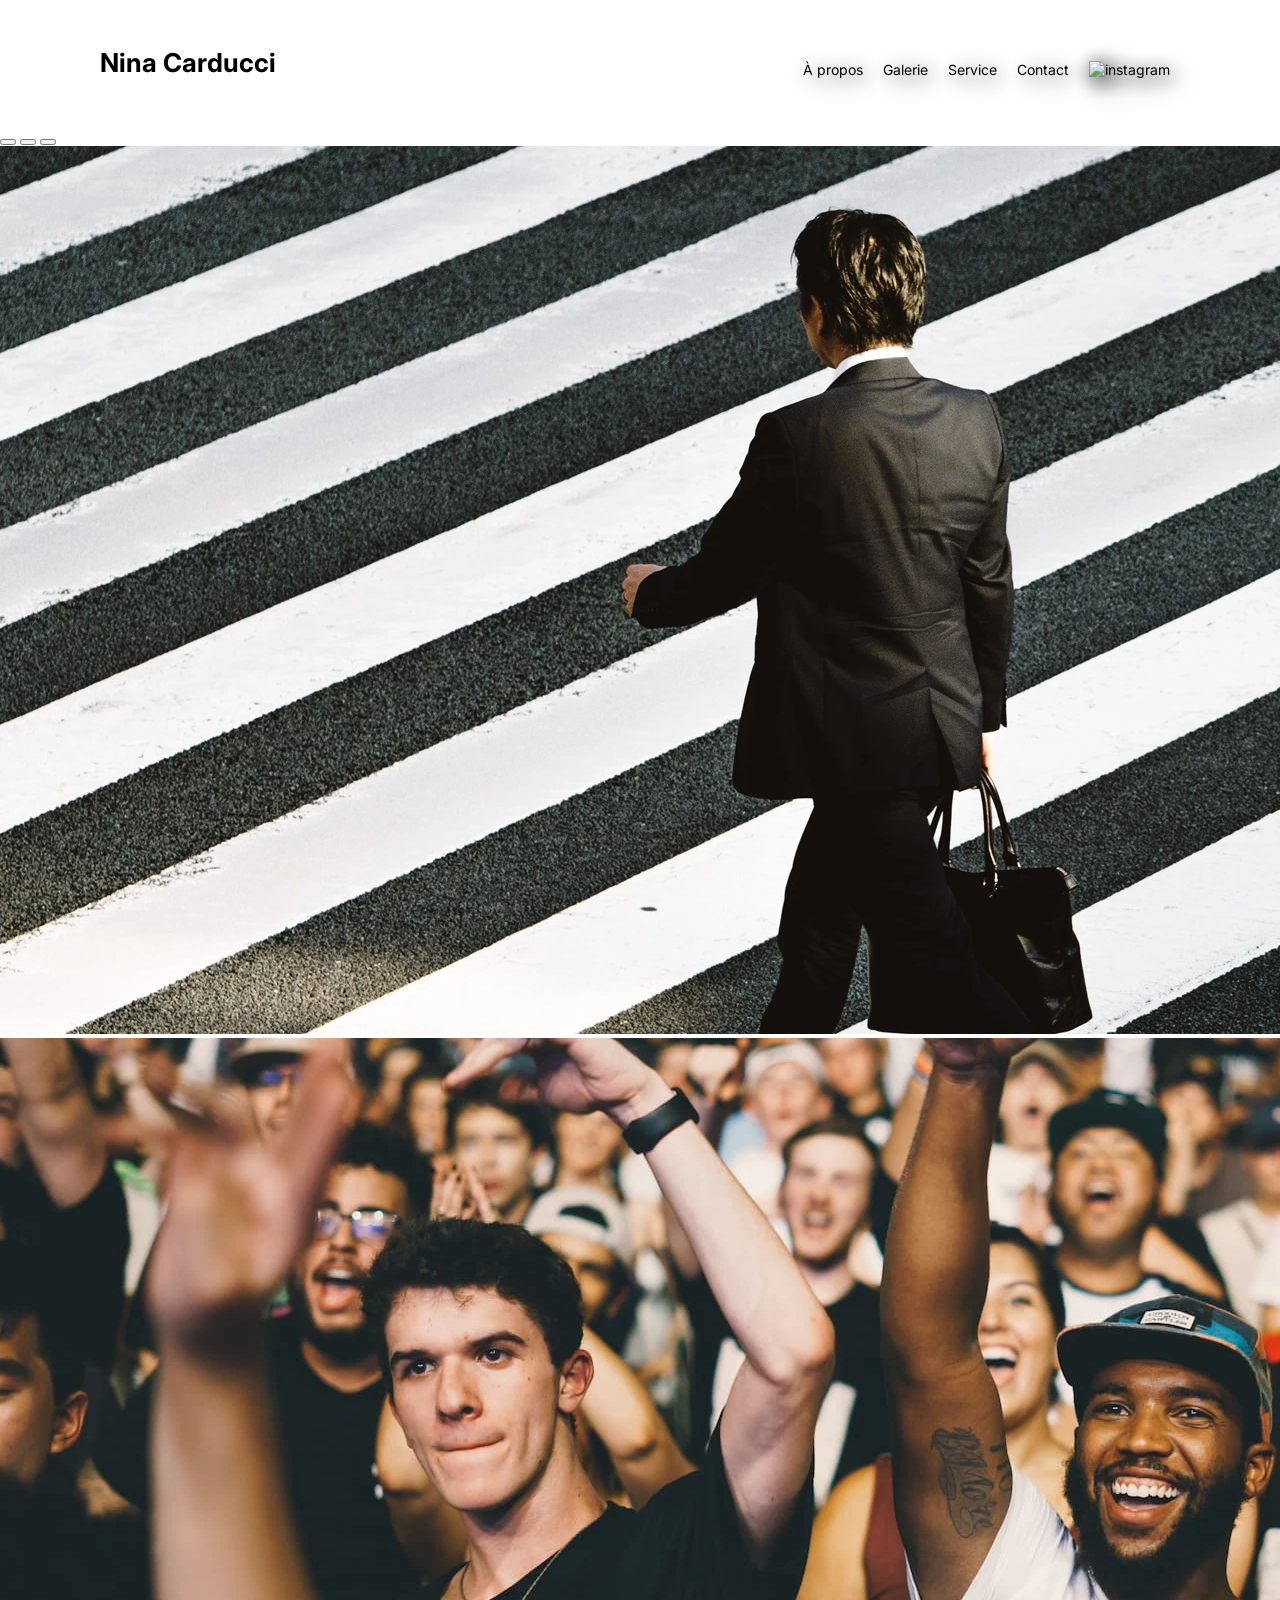
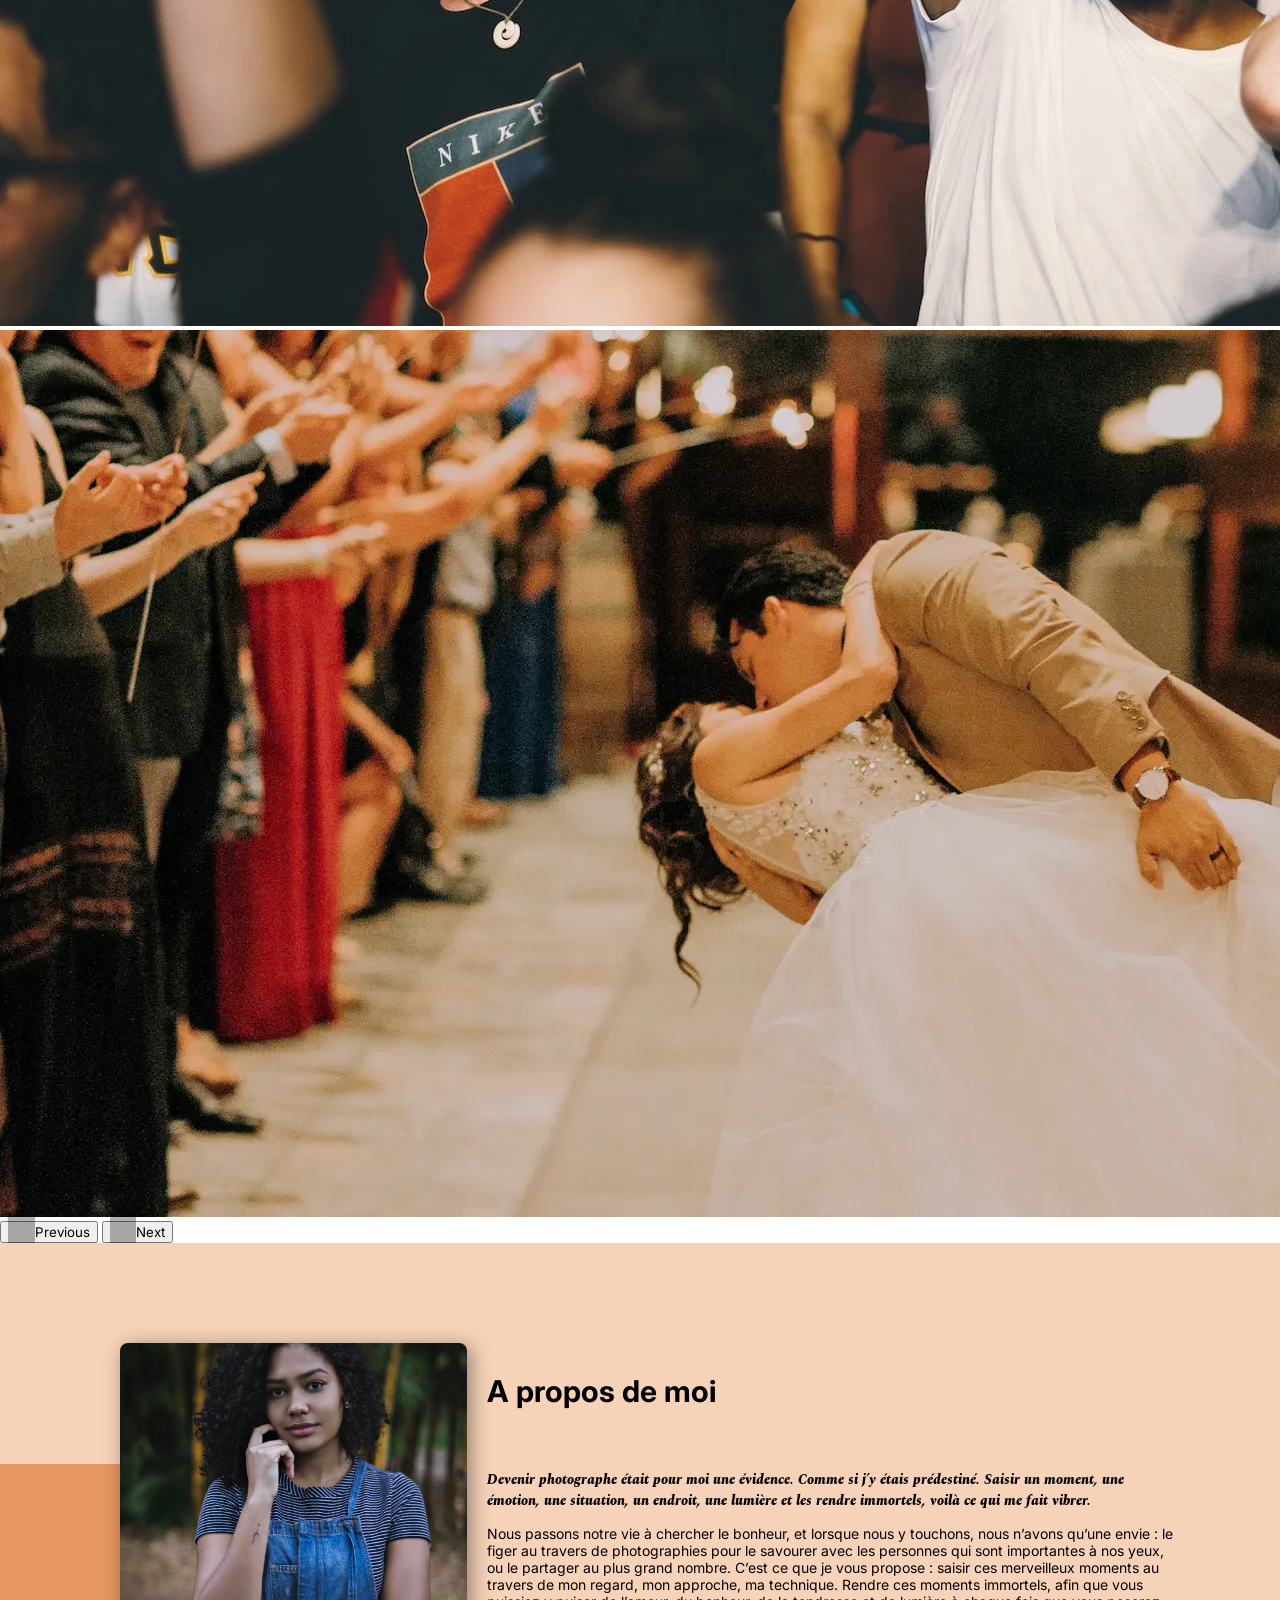
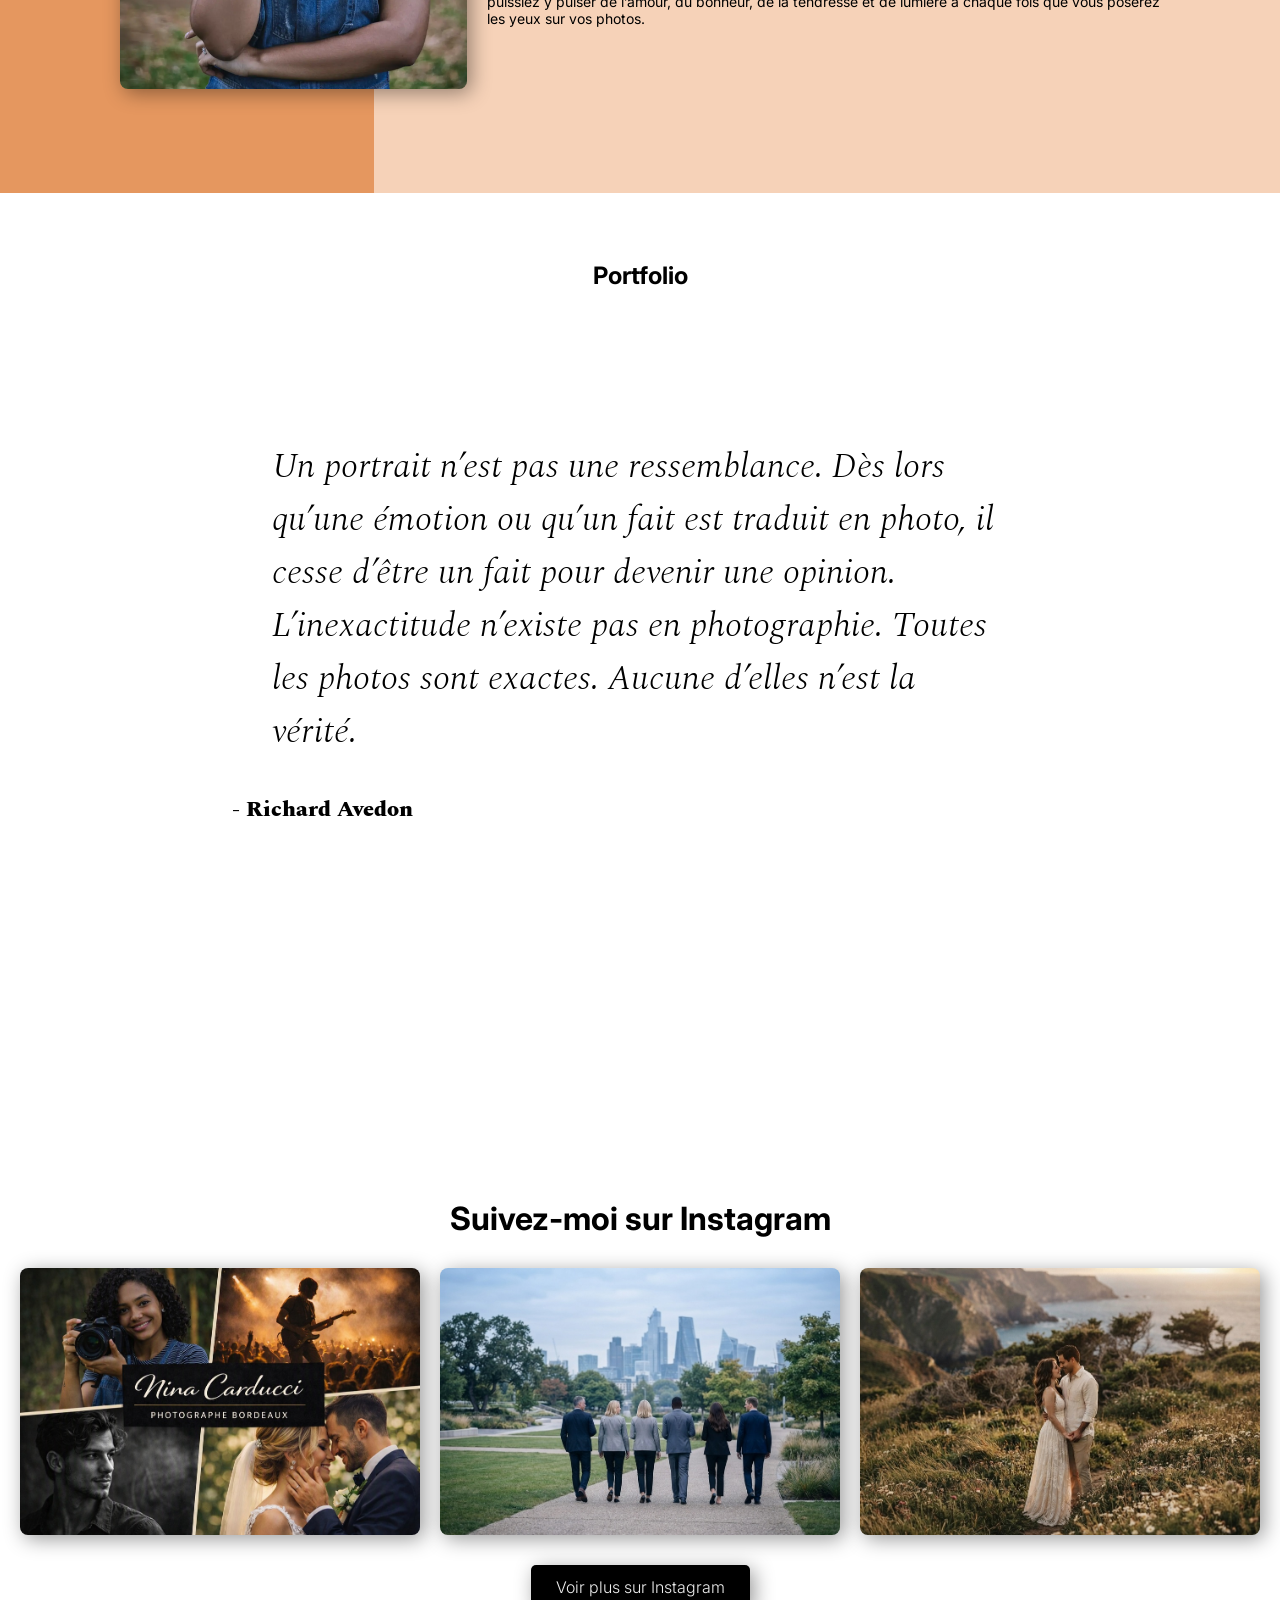
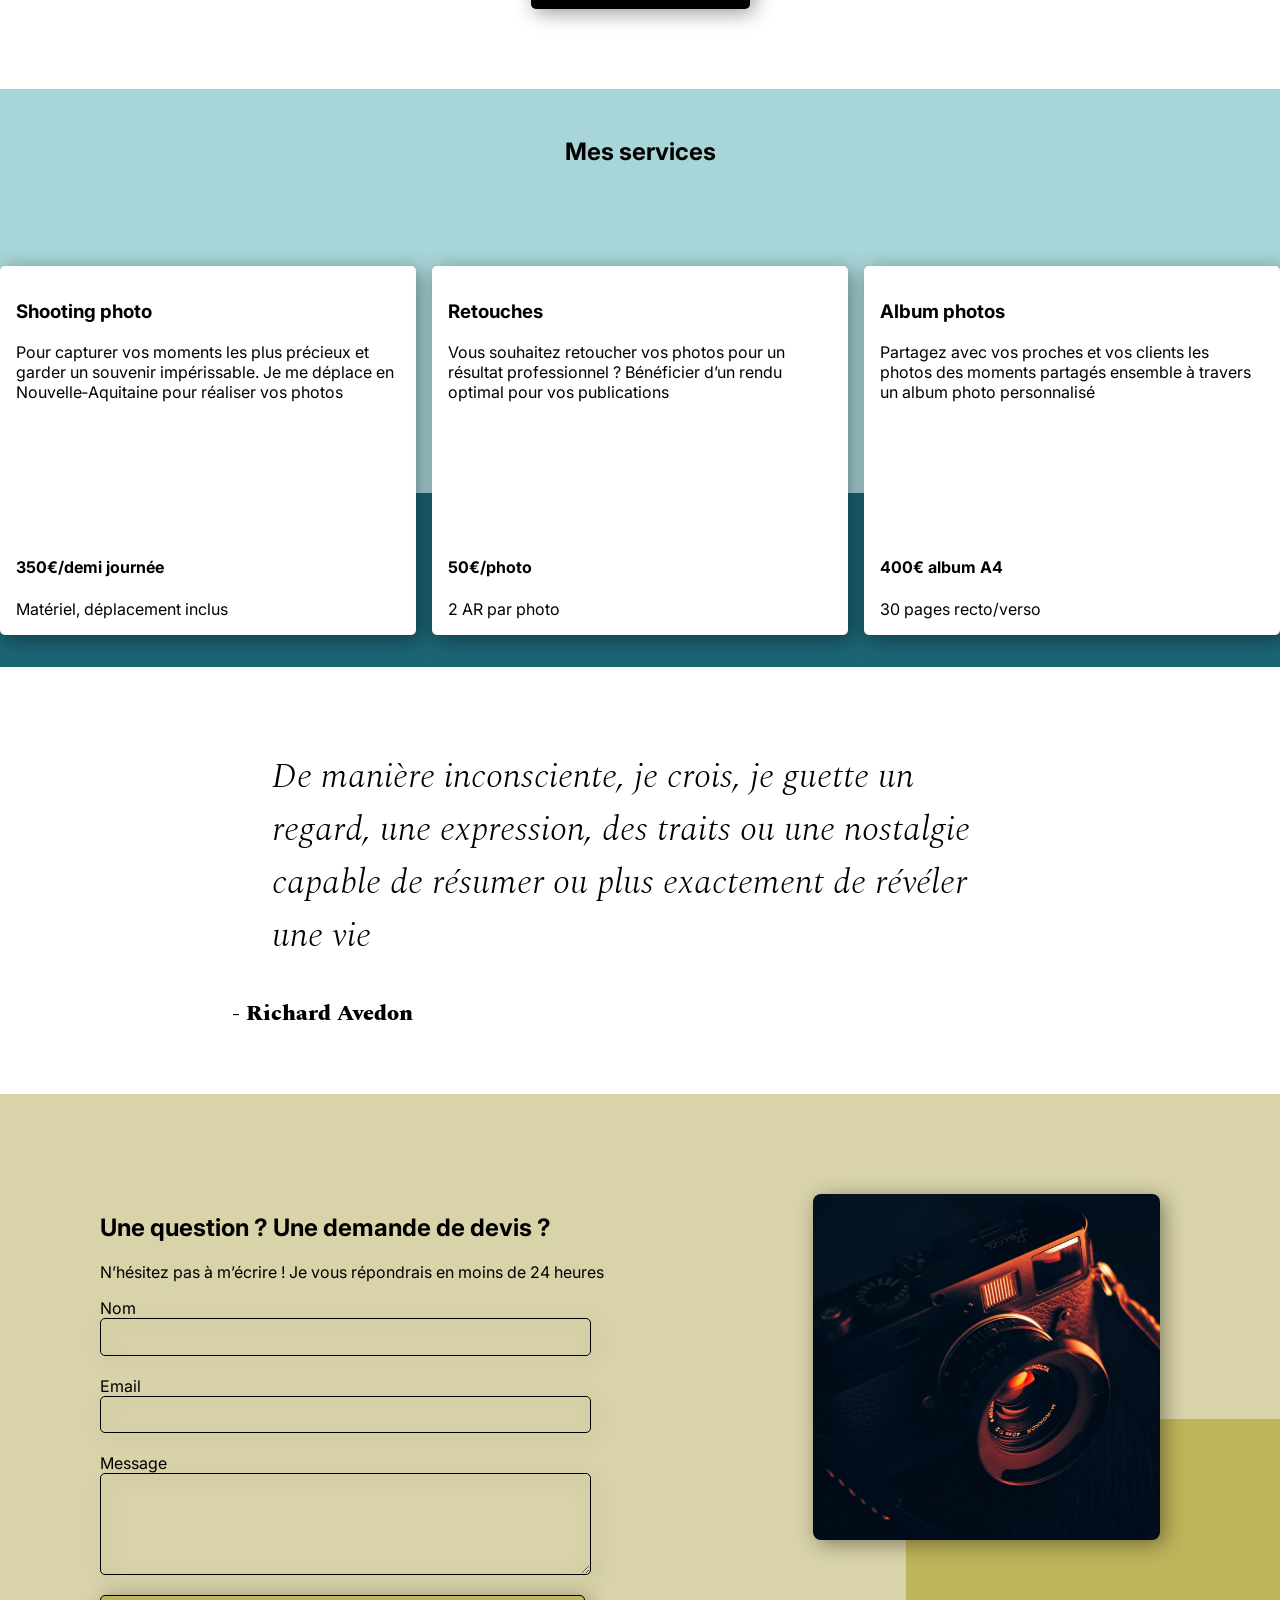
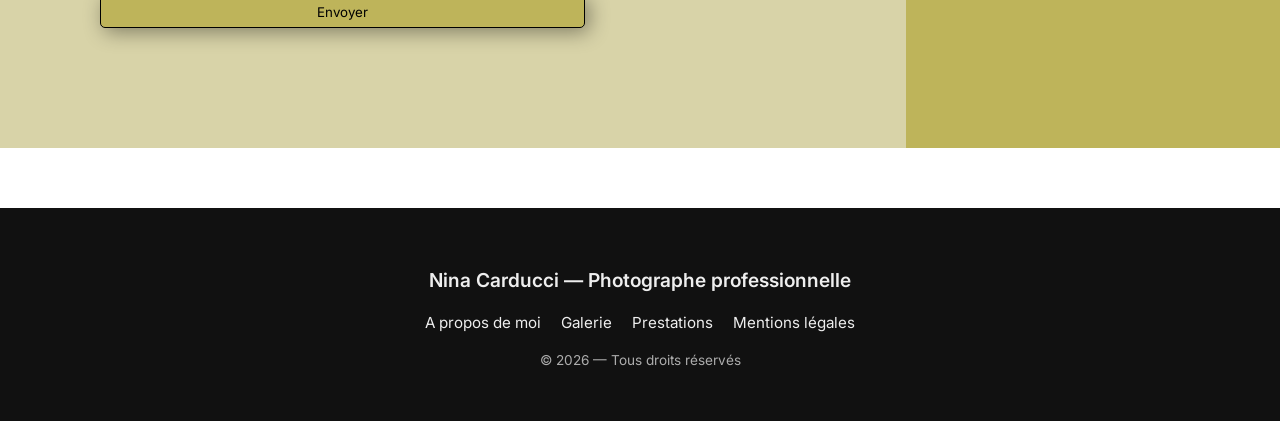
==== commit 2efe6619: "refactor: harmonisation des images (picture pour slider, img+srcset pour galerie)" ====
--- a/index.html
+++ b/index.html
@@ -47,8 +47,12 @@
       name="twitter:image"
       content="https://taodev974.github.io/Nina-Carducci-Dev/assets/images/nina-carducci-og.jpg"
     />
-
-    <link rel="stylesheet" href="./assets/bootstrap/bootstrap.css" />
+    <link
+      rel="preload"
+      href="./assets/bootstrap/bootstrap.min.css"
+      as="style"
+    />
+    <link rel="stylesheet" href="./assets/bootstrap/bootstrap.min.css" />
     <link rel="stylesheet" href="./assets/style.css" />
 
     <link rel="preconnect" href="https://fonts.googleapis.com" />
@@ -62,7 +66,7 @@
         "@context": "https://schema.org",
         "@type": "LocalBusiness",
         "name": "Nina Carducci",
-        "image": "https://tonsite.com/assets/images/nina-carducci.jpg",
+        "image": "https://taodev974.github.io/Nina-Carducci-Dev/assets/images/nina-carducci.jpg",
         "url": "https://taodev974.github.io/Nina-Carducci-Dev/",
         "telephone": "+33 5 56 67 78 89",
         "priceRange": "€€",
@@ -101,131 +105,136 @@
     <script src="./assets/scripts.js" defer></script>
   </head>
   <body>
+    <header>
+      <div class="top-header">
+        <h1 class="name">
+          <a href="/">Nina Carducci</a>
+        </h1>
+        <nav aria-label="Navigation principale">
+          <ul>
+            <li><a href="#about">À propos</a></li>
+            <li><a href="#gallery">Galerie</a></li>
+            <li><a href="#services">Service</a></li>
+            <li><a href="#contact">Contact</a></li>
+            <li>
+              <a
+                class="social-link"
+                href="https://www.instagram.com/ninacarducci.photo/?hl=fr"
+                target="_blank"
+                rel="noopener"
+                ><img src="assets/images/instagram.png" alt="instagram" />
+              </a>
+            </li>
+          </ul>
+        </nav>
+      </div>
+    </header>
     <main>
-      <header>
-        <div class="top-header">
-          <h1 class="name">Nina Carducci</h1>
-          <nav>
-            <div class="nav">
-              <ul>
-                <li><a href="#about">À propos</a></li>
-                <li><a href="#gallery">Galerie</a></li>
-                <li><a href="#services">Service</a></li>
-                <li><a href="#contact">Contact</a></li>
-                <li>
-                  <a
-                    class="social-link"
-                    href="https://www.instagram.com/ninacarducci.photo/?hl=fr"
-                    target="_blank"
-                    ><img src="assets/images/instagram.png" alt="instagram"
-                  /></a>
-                </li>
-              </ul>
-            </div>
-          </nav>
-        </div>
-        <div id="header">
-          <div
-            id="carouselExampleIndicators"
-            class="carousel slide"
-            data-bs-ride="carousel"
-          >
-            <div class="carousel-indicators">
-              <button
-                type="button"
-                data-bs-target="#carouselExampleIndicators"
-                data-bs-slide-to="0"
-                class="active"
-                aria-current="true"
-                aria-label="Slide 1"
-              ></button>
-              <button
-                type="button"
-                data-bs-target="#carouselExampleIndicators"
-                data-bs-slide-to="1"
-                aria-label="Slide 2"
-              ></button>
-              <button
-                type="button"
-                data-bs-target="#carouselExampleIndicators"
-                data-bs-slide-to="2"
-                aria-label="Slide 3"
-              ></button>
-            </div>
-            <div class="carousel-inner">
-              <div class="carousel-item active">
+      <section class="hero">
+        <div
+          id="carouselExampleIndicators"
+          class="carousel slide"
+          data-bs-ride="carousel"
+        >
+          <div class="carousel-indicators">
+            <button
+              type="button"
+              data-bs-target="#carouselExampleIndicators"
+              data-bs-slide-to="0"
+              class="active"
+              aria-current="true"
+              aria-label="Slide 1"
+            ></button>
+            <button
+              type="button"
+              data-bs-target="#carouselExampleIndicators"
+              data-bs-slide-to="1"
+              aria-label="Slide 2"
+            ></button>
+            <button
+              type="button"
+              data-bs-target="#carouselExampleIndicators"
+              data-bs-slide-to="2"
+              aria-label="Slide 3"
+            ></button>
+          </div>
+          <div class="carousel-inner">
+            <div class="carousel-item active">
+              <picture>
+                <source
+                  srcset="
+                    ./assets/images/slider/ryoji-iwata-wUZjnOv7t0g-unsplash-1920.webp
+                  "
+                  type="image/webp"
+                />
                 <img
                   src="./assets/images/slider/ryoji-iwata-wUZjnOv7t0g-unsplash-1920.jpg"
                   class="d-block w-100"
                   alt="zone piéton"
+                />
+              </picture>
+            </div>
+            <div class="carousel-item">
+              <picture>
+                <source
                   srcset="
-                    ./assets/images/slider/ryoji-iwata-wUZjnOv7t0g-unsplash-1920.webp 2x,
-                    ./assets/images/slider/ryoji-iwata-wUZjnOv7t0g-unsplash-1920.jpg  1x
+                    ./assets/images/slider/nicholas-green-nPz8akkUmDI-unsplash-1920.webp
                   "
+                  type="image/webp"
                 />
-              </div>
-              <div class="carousel-item">
                 <img
                   src="./assets/images/slider/nicholas-green-nPz8akkUmDI-unsplash-1920.jpg"
                   class="d-block w-100"
                   alt="Foule concert"
+                />
+              </picture>
+            </div>
+            <div class="carousel-item">
+              <picture>
+                <source
                   srcset="
-                    ./assets/images/slider/nicholas-green-nPz8akkUmDI-unsplash-1920.webp 2x,
-                    ./assets/images/slider/nicholas-green-nPz8akkUmDI-unsplash-1920.jpg  1x
+                    ./assets/images/slider/edward-cisneros-3_h6-1NPDGw-unsplash-1920.webp
                   "
+                  type="image/webp"
                 />
-              </div>
-              <div class="carousel-item">
                 <img
                   src="./assets/images/slider/edward-cisneros-3_h6-1NPDGw-unsplash-1920.jpg"
                   class="d-block w-100"
                   alt="Les mariés dansent"
-                  srcset="
-                    ./assets/images/slider/edward-cisneros-3_h6-1NPDGw-unsplash-1920.webp 2x,
-                    ./assets/images/slider/edward-cisneros-3_h6-1NPDGw-unsplash-1920.jpg  1x
-                  "
                 />
-              </div>
-            </div>
-            <button
-              class="carousel-control-prev"
-              type="button"
-              data-bs-target="#carouselExampleIndicators"
-              data-bs-slide="prev"
-            >
-              <span
-                class="carousel-control-prev-icon"
-                aria-hidden="true"
-              ></span>
-              <span class="visually-hidden">Previous</span>
-            </button>
-            <button
-              class="carousel-control-next"
-              type="button"
-              data-bs-target="#carouselExampleIndicators"
-              data-bs-slide="next"
-            >
-              <span
-                class="carousel-control-next-icon"
-                aria-hidden="true"
-              ></span>
-              <span class="visually-hidden">Next</span>
-            </button>
-          </div>
-        </div>
-      </header>
+              </picture>
+            </div>
+          </div>
+          <button
+            class="carousel-control-prev"
+            type="button"
+            data-bs-target="#carouselExampleIndicators"
+            data-bs-slide="prev"
+          >
+            <span class="carousel-control-prev-icon" aria-hidden="true"></span>
+            <span class="visually-hidden">Previous</span>
+          </button>
+          <button
+            class="carousel-control-next"
+            type="button"
+            data-bs-target="#carouselExampleIndicators"
+            data-bs-slide="next"
+          >
+            <span class="carousel-control-next-icon" aria-hidden="true"></span>
+            <span class="visually-hidden">Next</span>
+          </button>
+        </div>
+      </section>
       <section id="about">
         <div class="picture left">
-          <img
-            src="./assets/images/nina-1200.jpg"
-            srcset="
-              ./assets/images/nina-1200.avif 3x,
-              ./assets/images/nina-1200.webp 2x,
-              ./assets/images/nina-1200.jpg  1x
-            "
-            alt="Nina Carducci"
-            loading="lazy"
-          />
+          <picture>
+            <source srcset="./assets/images/nina-1200.webp" type="image/webp" />
+            <img
+              src="./assets/images/nina-1200.jpg"
+              alt="Nina Carducci"
+              loading="lazy"
+            />
+          </picture>
         </div>
         <div id="about-me">
           <h2 class="about-me__title">A propos de moi</h2>
@@ -256,101 +265,91 @@
               data-gallery-tag="Concert"
               class="gallery-item"
               src="./assets/images/gallery/concerts/aaron-paul-wnX-fXzB6Cw-unsplash-1920.jpg"
-              loading="lazy"
-              srcset="
-                ./assets/images/gallery/concerts/aaron-paul-wnX-fXzB6Cw-unsplash-1920.webp 2x,
-                ./assets/images/gallery/concerts/aaron-paul-wnX-fXzB6Cw-unsplash-1920.jpg  1x
-              "
+              srcset="
+                ./assets/images/gallery/concerts/aaron-paul-wnX-fXzB6Cw-unsplash-1920.webp
+              "
+              loading="lazy"
               alt=" Concert en salle, avec une scène et une structure circulaire au plafond"
             />
             <img
               data-gallery-tag="Entreprises"
               class="gallery-item"
               src="./assets/images/gallery/entreprise/ali-morshedlou-WMD64tMfc4k-unsplash-1920.jpg"
-              loading="lazy"
-              srcset="
-                ./assets/images/gallery/entreprise/ali-morshedlou-WMD64tMfc4k-unsplash-1920.webp 2x,
-                ./assets/images/gallery/entreprise/ali-morshedlou-WMD64tMfc4k-unsplash-1920.jpg  1x
-              "
+              srcset="
+                ./assets/images/gallery/entreprise/ali-morshedlou-WMD64tMfc4k-unsplash-1920.webp
+              "
+              loading="lazy"
               alt="Portrait d’un homme en costume sombre, sur fond urbain flou."
             />
             <img
               data-gallery-tag="Entreprises"
               class="gallery-item"
               src="./assets/images/gallery/entreprise/jason-goodman-tHO1_OuKbg0-unsplash-1920.jpg"
-              loading="lazy"
-              srcset="
-                ./assets/images/gallery/entreprise/jason-goodman-tHO1_OuKbg0-unsplash-1920.webp 2x,
-                ./assets/images/gallery/entreprise/jason-goodman-tHO1_OuKbg0-unsplash-1920.jpg  1x
-              "
+              srcset="
+                ./assets/images/gallery/entreprise/jason-goodman-tHO1_OuKbg0-unsplash-1920.webp
+              "
+              loading="lazy"
               alt=" Femme souriante assise dans un bureau lumineux, avec des collègues flous au premier plan."
             />
             <img
               data-gallery-tag="Mariages"
               class="gallery-item"
               src="./assets/images/gallery/mariage/hannah-busing-RvF2R_qMpRk-unsplash-800.jpg"
+              srcset="
+                ./assets/images/gallery/mariage/hannah-busing-RvF2R_qMpRk-unsplash-1200.webp
+              "
               loading="lazy"
               alt="mariage-1"
-              srcset="
-                ./assets/images/gallery/mariage/hannah-busing-RvF2R_qMpRk-unsplash-1200.webp 2x,
-                ./assets/images/gallery/mariage/hannah-busing-RvF2R_qMpRk-unsplash-800.jpg   1x
-              "
             />
             <img
               data-gallery-tag="Portrait"
               class="gallery-item"
               src="./assets/images/gallery/portraits/ade-tunji-rVkhWWZFAtQ-unsplash-1200.jpg"
-              loading="lazy"
-              srcset="
-                ./assets/images/gallery/portraits/ade-tunji-rVkhWWZFAtQ-unsplash-1200.webp 2x,
-                ./assets/images/gallery/portraits/ade-tunji-rVkhWWZFAtQ-unsplash-1200.jpg  1x
-              "
+              srcset="
+                ./assets/images/gallery/portraits/ade-tunji-rVkhWWZFAtQ-unsplash-1200.webp
+              "
+              loading="lazy"
               alt="Portrait africain"
             />
             <img
               data-gallery-tag="Mariages"
               class="gallery-item"
               src="./assets/images/gallery/mariage/jakob-owens-SiniLJkXhMc-unsplash-1200.jpg"
+              srcset="
+                ./assets/images/gallery/mariage/jakob-owens-SiniLJkXhMc-unsplash-1200.webp
+              "
               alt="Photos des mariés"
               loading="lazy"
-              srcset="
-                ./assets/images/gallery/mariage/jakob-owens-SiniLJkXhMc-unsplash-1200.webp 2x,
-                ./assets/images/gallery/mariage/jakob-owens-SiniLJkXhMc-unsplash-1200.jpg  1x
-              "
-            />
-
+            />
             <img
               data-gallery-tag="Portrait"
               class="gallery-item"
               src="./assets/images/gallery/portraits/nino-van-prattenburg--443cl1uR_8-unsplash-1200.jpg"
+              srcset="
+                ./assets/images/gallery/portraits/nino-van-prattenburg--443cl1uR_8-unsplash-1200.webp
+              "
               alt="Portrait-2"
               loading="lazy"
-              srcset="
-                ./assets/images/gallery/portraits/nino-van-prattenburg--443cl1uR_8-unsplash-1200.webp 2x,
-                ./assets/images/gallery/portraits/nino-van-prattenburg--443cl1uR_8-unsplash-1200.jpg  1x
-              "
             />
             <img
               data-gallery-tag="Concert"
               class="gallery-item"
               src="./assets/images/gallery/concerts/austin-neill-hgO1wFPXl3I-unsplash-1920.jpg"
+              srcset="
+                ./assets/images/gallery/concerts/austin-neill-hgO1wFPXl3I-unsplash-1920.webp
+              "
               loading="lazy"
               alt="Live concert"
-              srcset="
-                ./assets/images/gallery/concerts/austin-neill-hgO1wFPXl3I-unsplash-1920.webp 2x,
-                ./assets/images/gallery/concerts/austin-neill-hgO1wFPXl3I-unsplash-1920.jpg  1x
-              "
             />
             <img
               data-gallery-tag="Entreprises"
               class="gallery-item"
               src="./assets/images/gallery/entreprise/mateus-campos-felipe-Fsgzm8N0hIY-unsplash-1200.jpg"
+              srcset="
+                ./assets/images/gallery/entreprise/mateus-campos-felipe-Fsgzm8N0hIY-unsplash-1200.webp
+              "
               loading="lazy"
               alt="Collaboratrice en activité"
-              srcset="
-                ./assets/images/gallery/entreprise/mateus-campos-felipe-Fsgzm8N0hIY-unsplash-1200.webp 2x,
-                ./assets/images/gallery/entreprise/mateus-campos-felipe-Fsgzm8N0hIY-unsplash-1200.jpg  1x
-              "
             />
           </div>
         </div>
@@ -383,7 +382,7 @@
             alt="Photo Instagram 1"
           />
           <img
-            src="./assets/images/gallery/Partenariat.jpg"
+            src="./assets/images/gallery/partenariat.jpg"
             srcset="
               ./assets/images/gallery/partenariat-temp.webp 2x,
               ./assets/images/gallery/partenariat-temp.jpg  1x
@@ -403,7 +402,14 @@
         </div>
 
         <div class="instagram-btn-wrapper">
-          <a href="#" class="instagram-btn">Voir plus sur Instagram</a>
+          <a
+            href="https://www.instagram.com/ninacarducci.photo/?hl=fr"
+            class="instagram-btn"
+            target="_blank"
+            rel="noopener"
+          >
+            Voir plus sur Instagram
+          </a>
         </div>
       </section>
       <section id="services">
--- a/assets/style.css
+++ b/assets/style.css
@@ -21,26 +21,36 @@
 .top-header .name {
   font-size: 26px;
 }
-
-.nav ul {
+h1 a {
+  text-decoration: none;
+  color: #000;
+}
+
+h1 a:hover {
+  color: #000;
+}
+
+nav ul {
   display: flex;
   list-style-type: none;
   font-size: 14px;
   margin-bottom: 0;
 }
 
-.nav li {
+nav li {
   padding-inline: 10px;
   filter: drop-shadow(4px 4px 10px rgba(0, 0, 0, 0.4));
 }
 
-.nav a {
+nav a {
   text-decoration: none;
   color: #000;
   filter: drop-shadow(4px 4px 10px rgba(0, 0, 0, 0.4));
   white-space: nowrap;
 }
-
+nav a:hover {
+  color: #000;
+}
 .social-link img {
   width: 20px;
   filter: drop-shadow(4px 4px 10px rgba(0, 0, 0, 0.4));
@@ -106,9 +116,20 @@
   text-align: center;
   padding-block: 2em;
 }
-.gallery .nav {
+.gallery nav {
   justify-content: center;
 }
+
+.nav {
+  display: flex;
+  flex-wrap: nowrap;
+  justify-content: center;
+  padding-left: 0;
+  margin-bottom: 0;
+  list-style: none;
+  flex-direction: row;
+}
+
 .nav-pills .nav-link.active,
 .nav-pills .show > .nav-link {
   color: rgb(0, 0, 0, 1);
@@ -369,12 +390,12 @@
     flex-direction: column;
     padding-inline: 0;
   }
-  .top-header .nav,
-  .top-header .nav ul {
+  .top-header nav,
+  .top-header nav ul {
     width: 100%;
     padding: 0 0 0 0;
   }
-  .top-header .nav li {
+  .top-header nav li {
     flex: 1;
     padding-block: 1em;
     text-align: center;
@@ -383,6 +404,29 @@
   .picture.right::before {
     height: 150px;
   }
+
+  .nav {
+    display: flex;
+    flex-wrap: wrap;
+    justify-content: center;
+    padding: 0;
+    list-style: none;
+    flex-direction: column;
+    text-align: center;
+  }
+  nav ul {
+    display: flex;
+    flex-direction: column;
+  }
+
+  #gallery h2 {
+    padding: 15px 0;
+  }
+  #gallery {
+    padding: 8px 16px;
+    object-fit: contain;
+  }
+
   #services .container {
     align-items: center;
   }
@@ -422,6 +466,11 @@
   .instagram-btn {
     padding: 10px 20px;
     font-size: 0.9rem;
+  }
+
+  .footer__links {
+    display: flex;
+    flex-direction: column;
   }
 }
 
@@ -432,13 +481,13 @@
   z-index: 5;
   width: auto;
   padding: 1em;
-  scale: 1.5em;
+  scale: 1.5;
 }
 .carousel-control-prev-icon:hover,
 .carousel-control-next-icon:hover {
   background-color: rgb(0, 0, 0, 0.9);
   border-radius: 5px;
-  scale: 1.5em;
+  scale: 1.5;
 }
 
 /*****Footer*****/
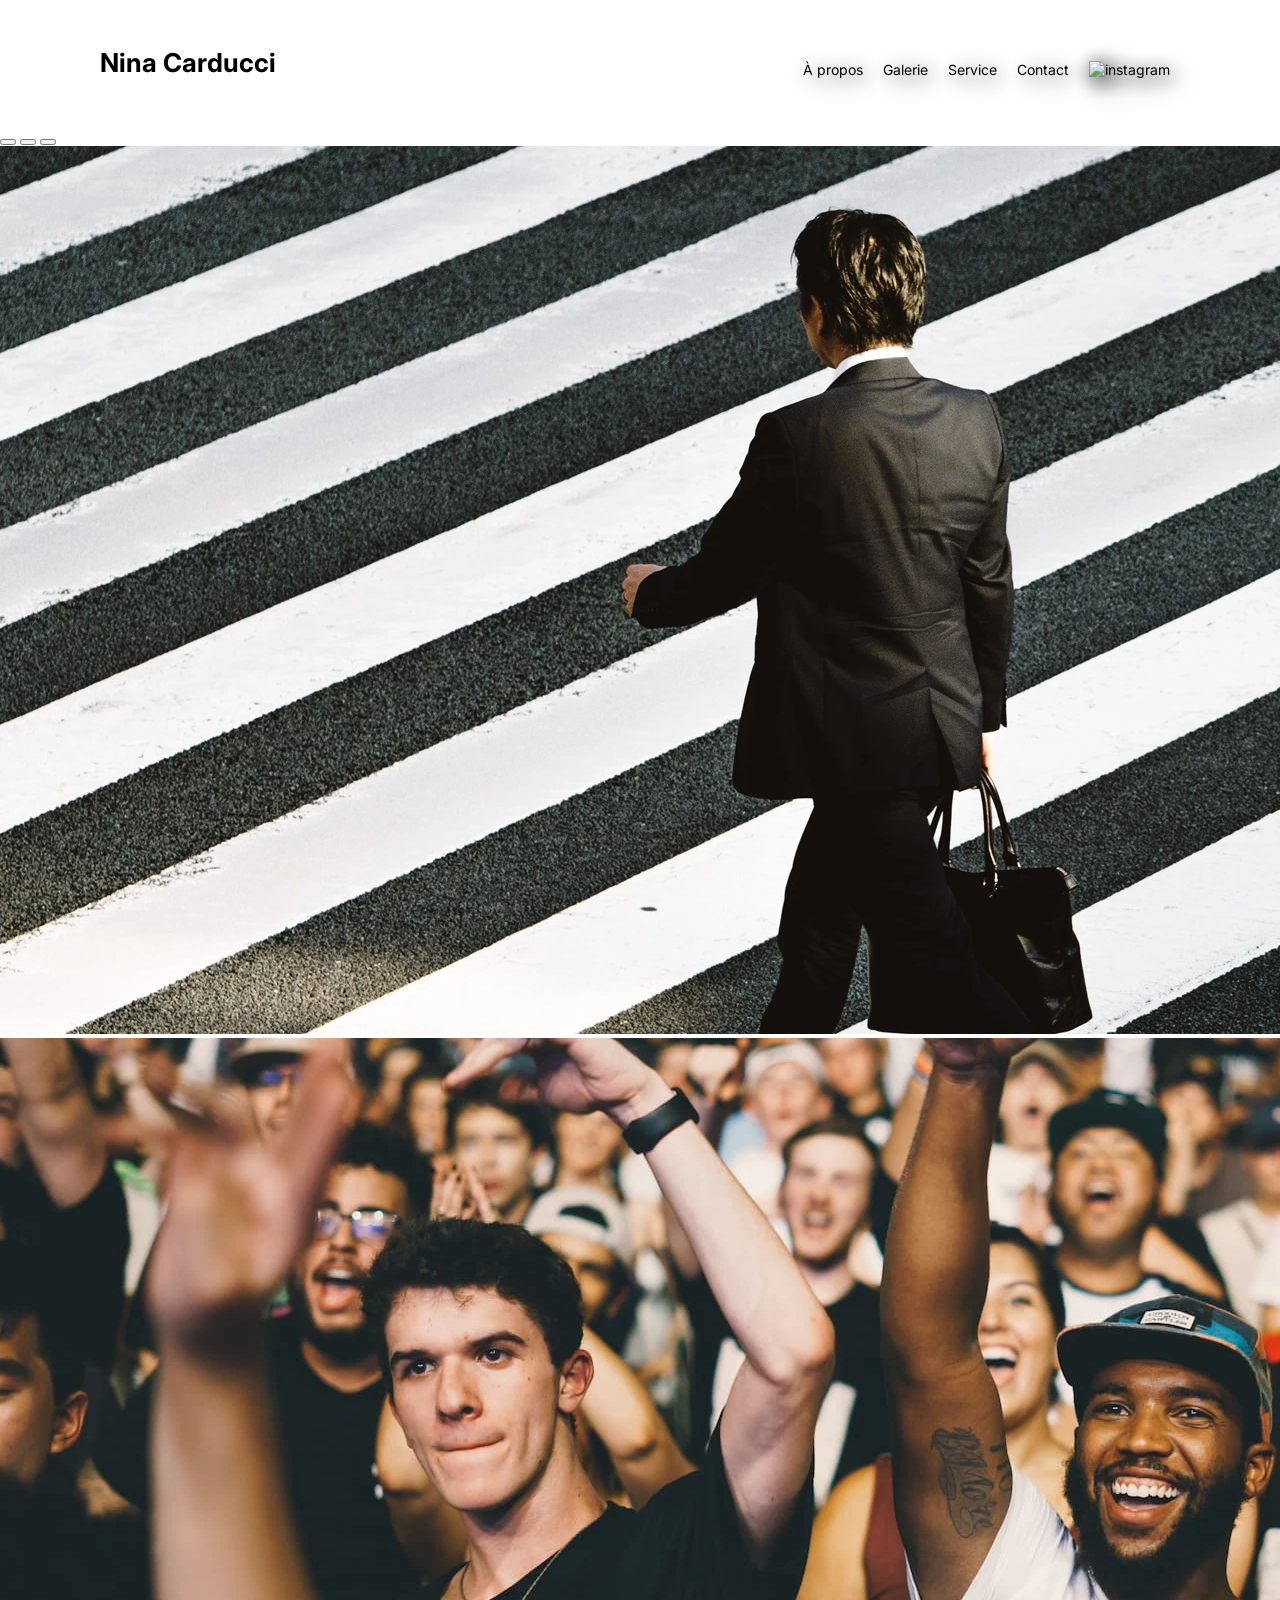
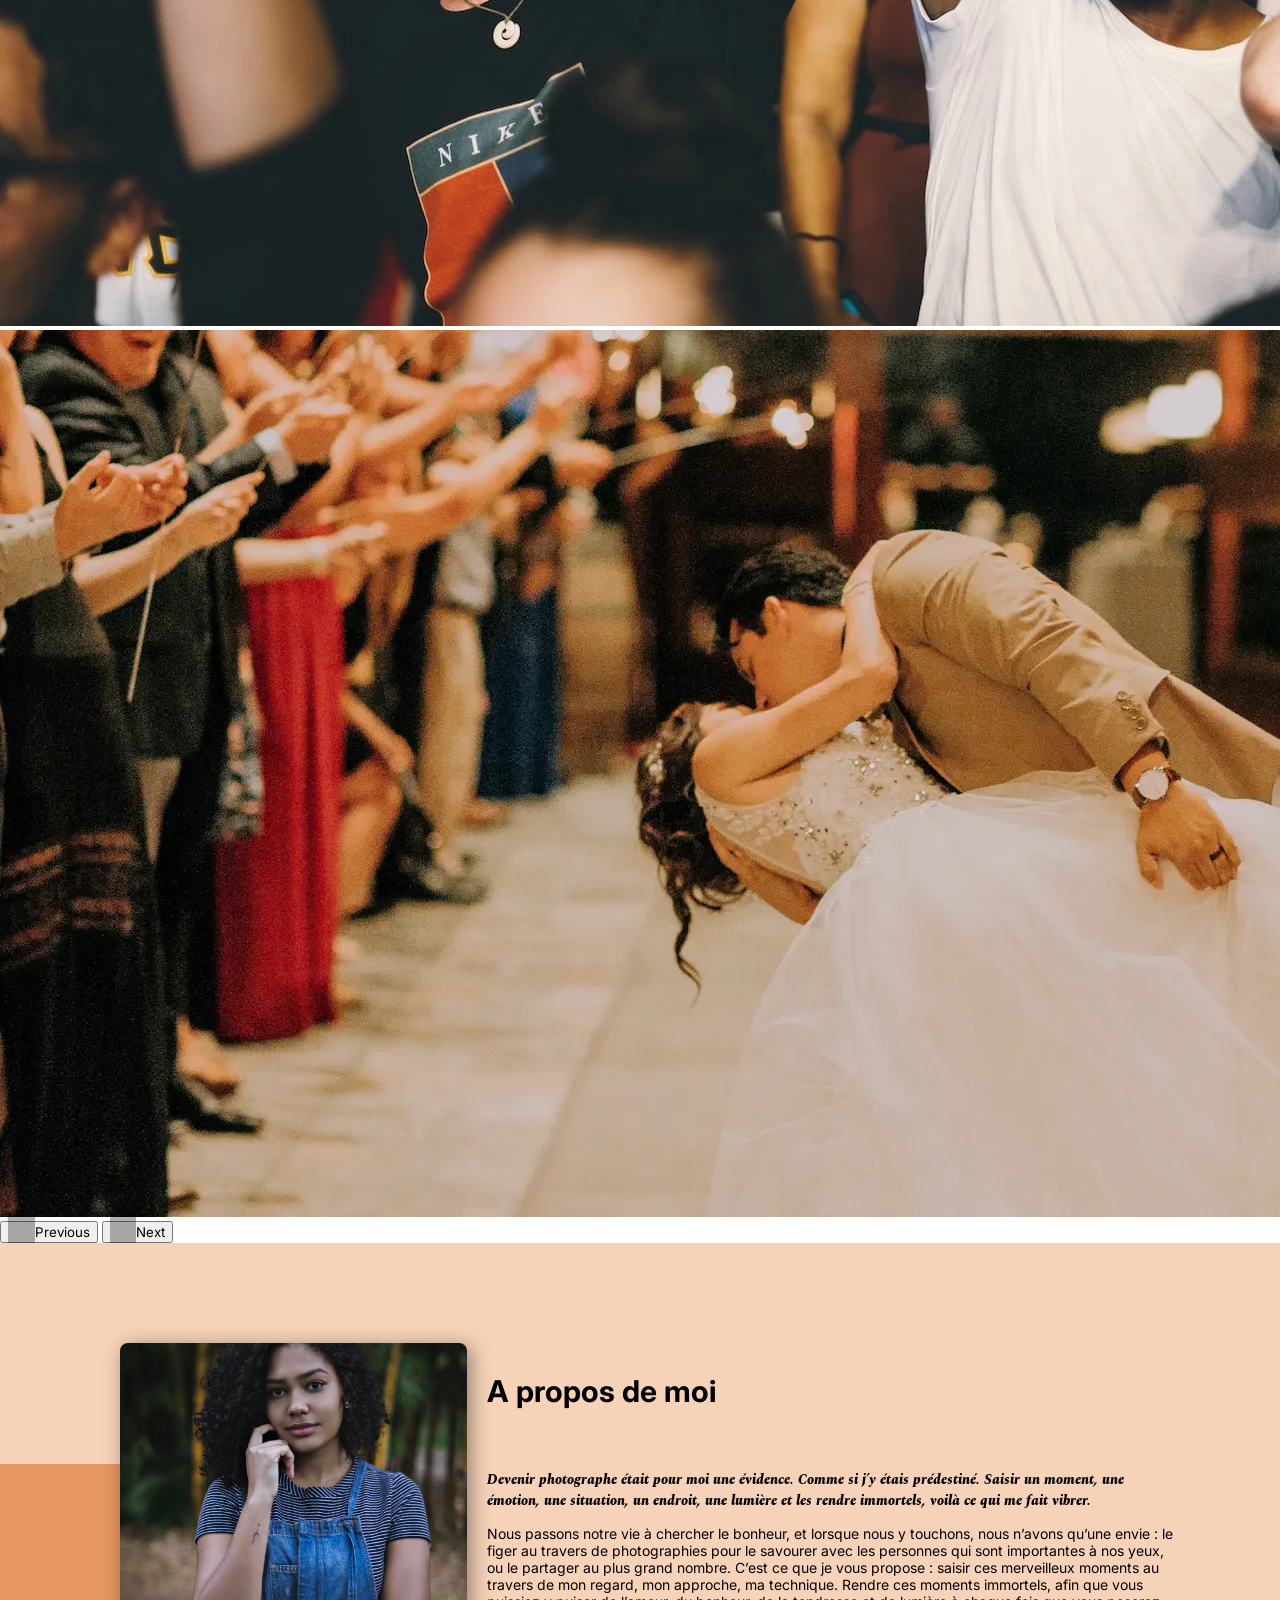
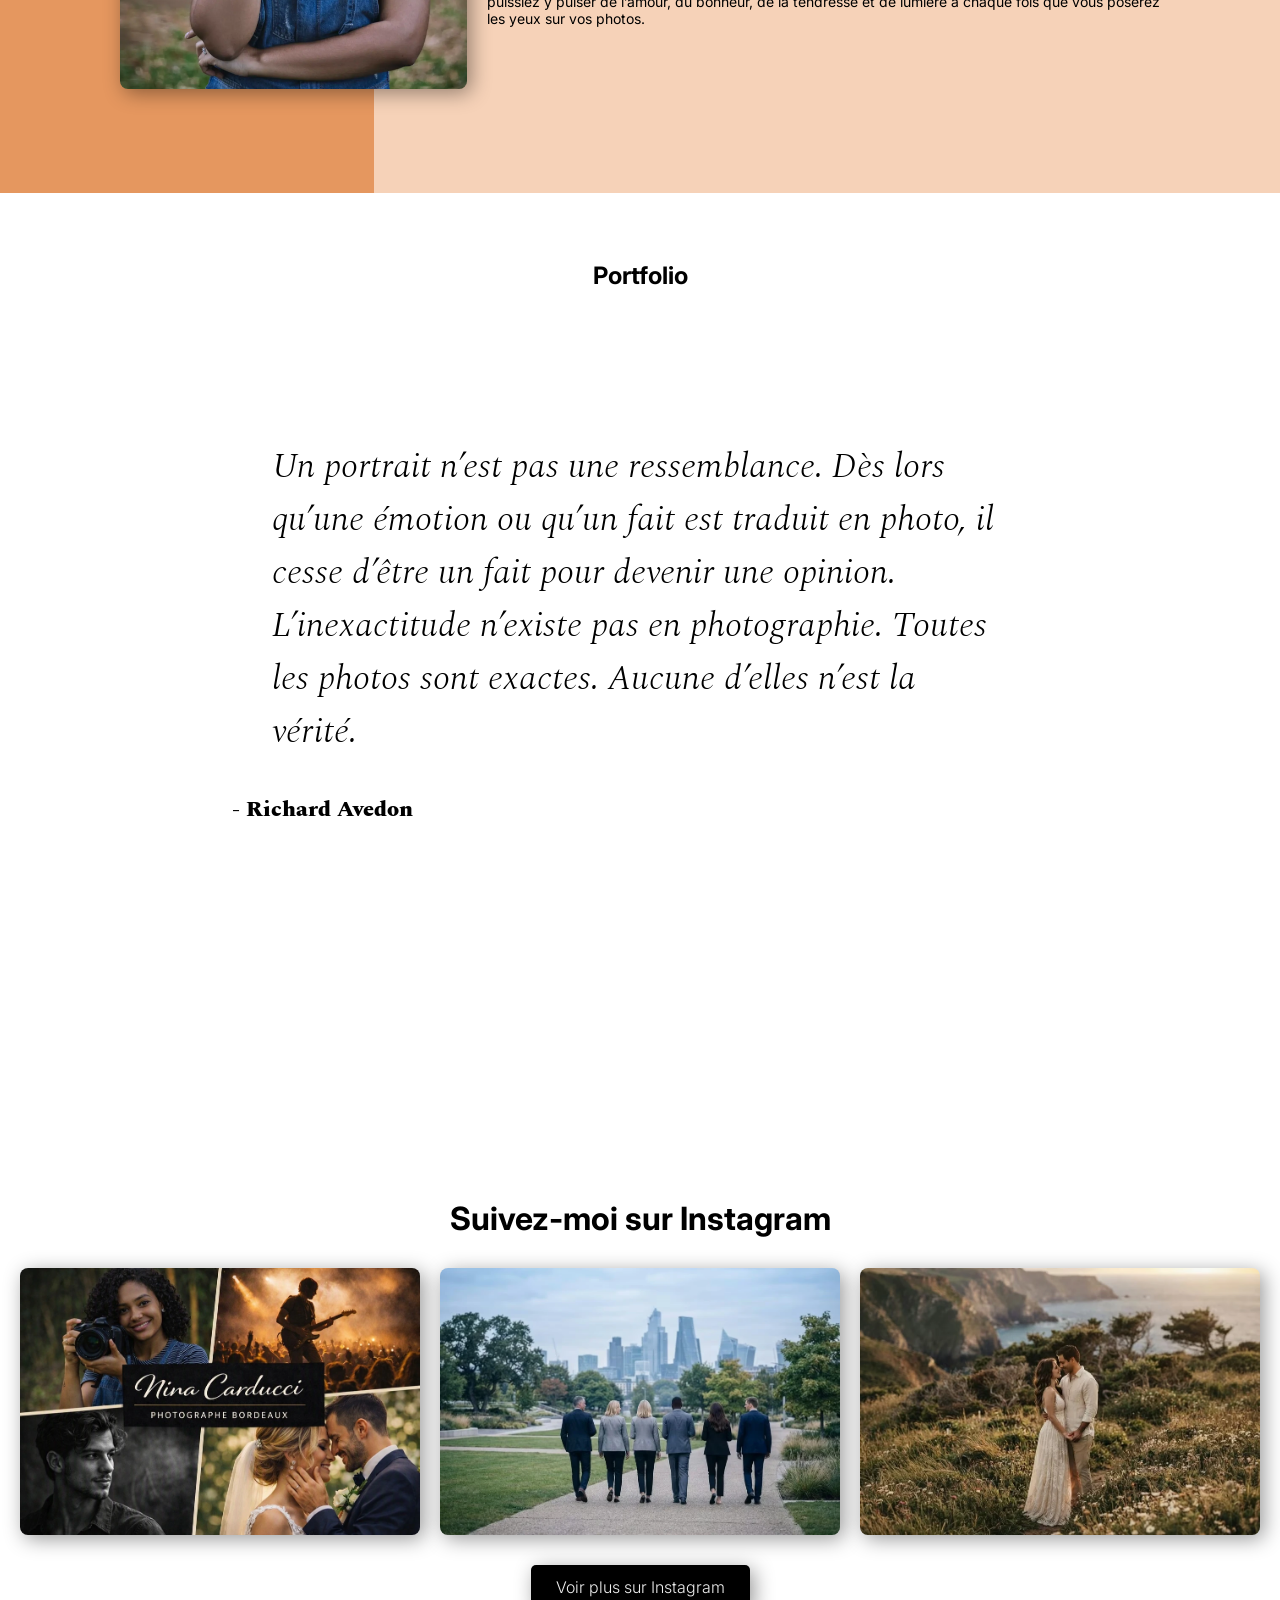
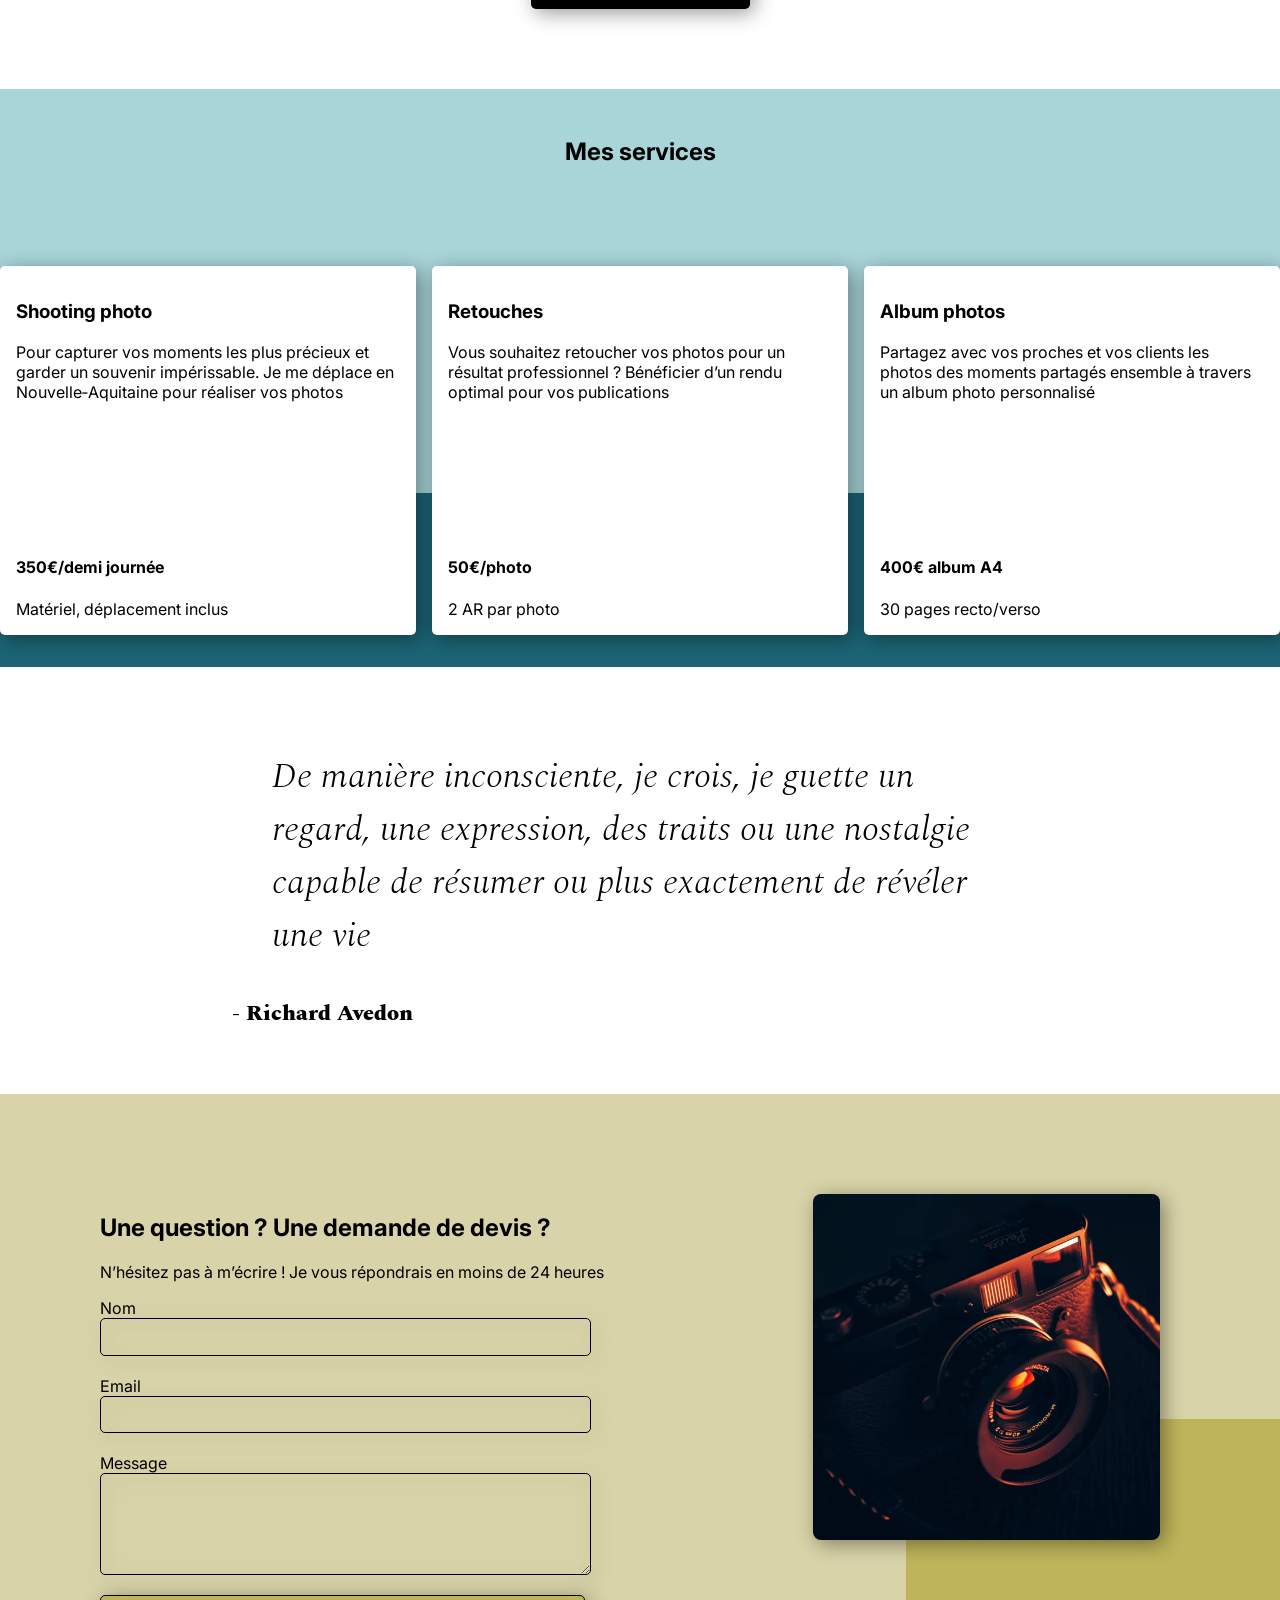
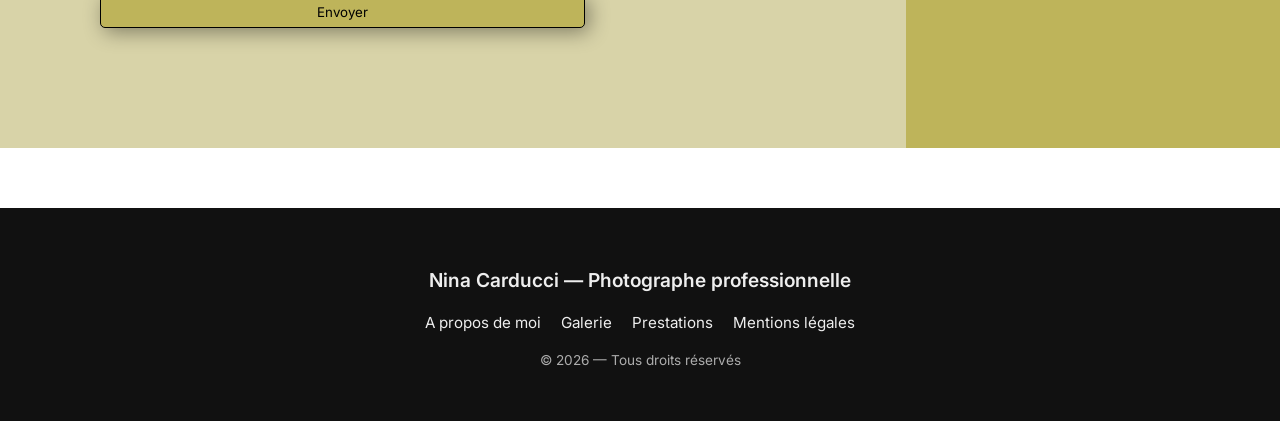
==== commit 5a3f1e88: "Fix img instagram" ====
--- a/index.html
+++ b/index.html
@@ -374,28 +374,19 @@
         <div class="instagram-grid">
           <img
             src="./assets/images/nina-carducci-og.jpg"
-            srcset="
-              ./assets/images/nina-carducci-og.webp 2x,
-              ./assets/images/nina-carducci-og.jpg  1x
-            "
+            srcset="./assets/images/nina-carducci-og.webp"
             loading="lazy"
             alt="Photo Instagram 1"
           />
           <img
             src="./assets/images/gallery/partenariat.jpg"
-            srcset="
-              ./assets/images/gallery/partenariat-temp.webp 2x,
-              ./assets/images/gallery/partenariat-temp.jpg  1x
-            "
+            srcset="./assets/images/gallery/partenariat-temp.webp"
             alt="Photo Instagram 2"
             loading="lazy"
           />
           <img
             src="./assets/images/gallery/couple-nature-temp.jpg"
-            srcset="
-              ./assets/images/gallery/couple-nature-temp.webp 2x,
-              ./assets/images/gallery/couple-nature-temp.jpg  1x
-            "
+            srcset="./assets/images/gallery/couple-nature-temp.webp"
             alt="Photo Instagram 3"
             loading="lazy"
           />
@@ -498,10 +489,7 @@
               src="./assets/images/camera-1200.jpg"
               alt="Appareil photo : objectif"
               loading="lazy"
-              srcset="
-                ./assets/images/camera-1200.webp 2x,
-                ./assets/images/camera-1200.jpg  1x
-              "
+              srcset="./assets/images/camera-1200.webp"
             />
           </div>
         </div>
